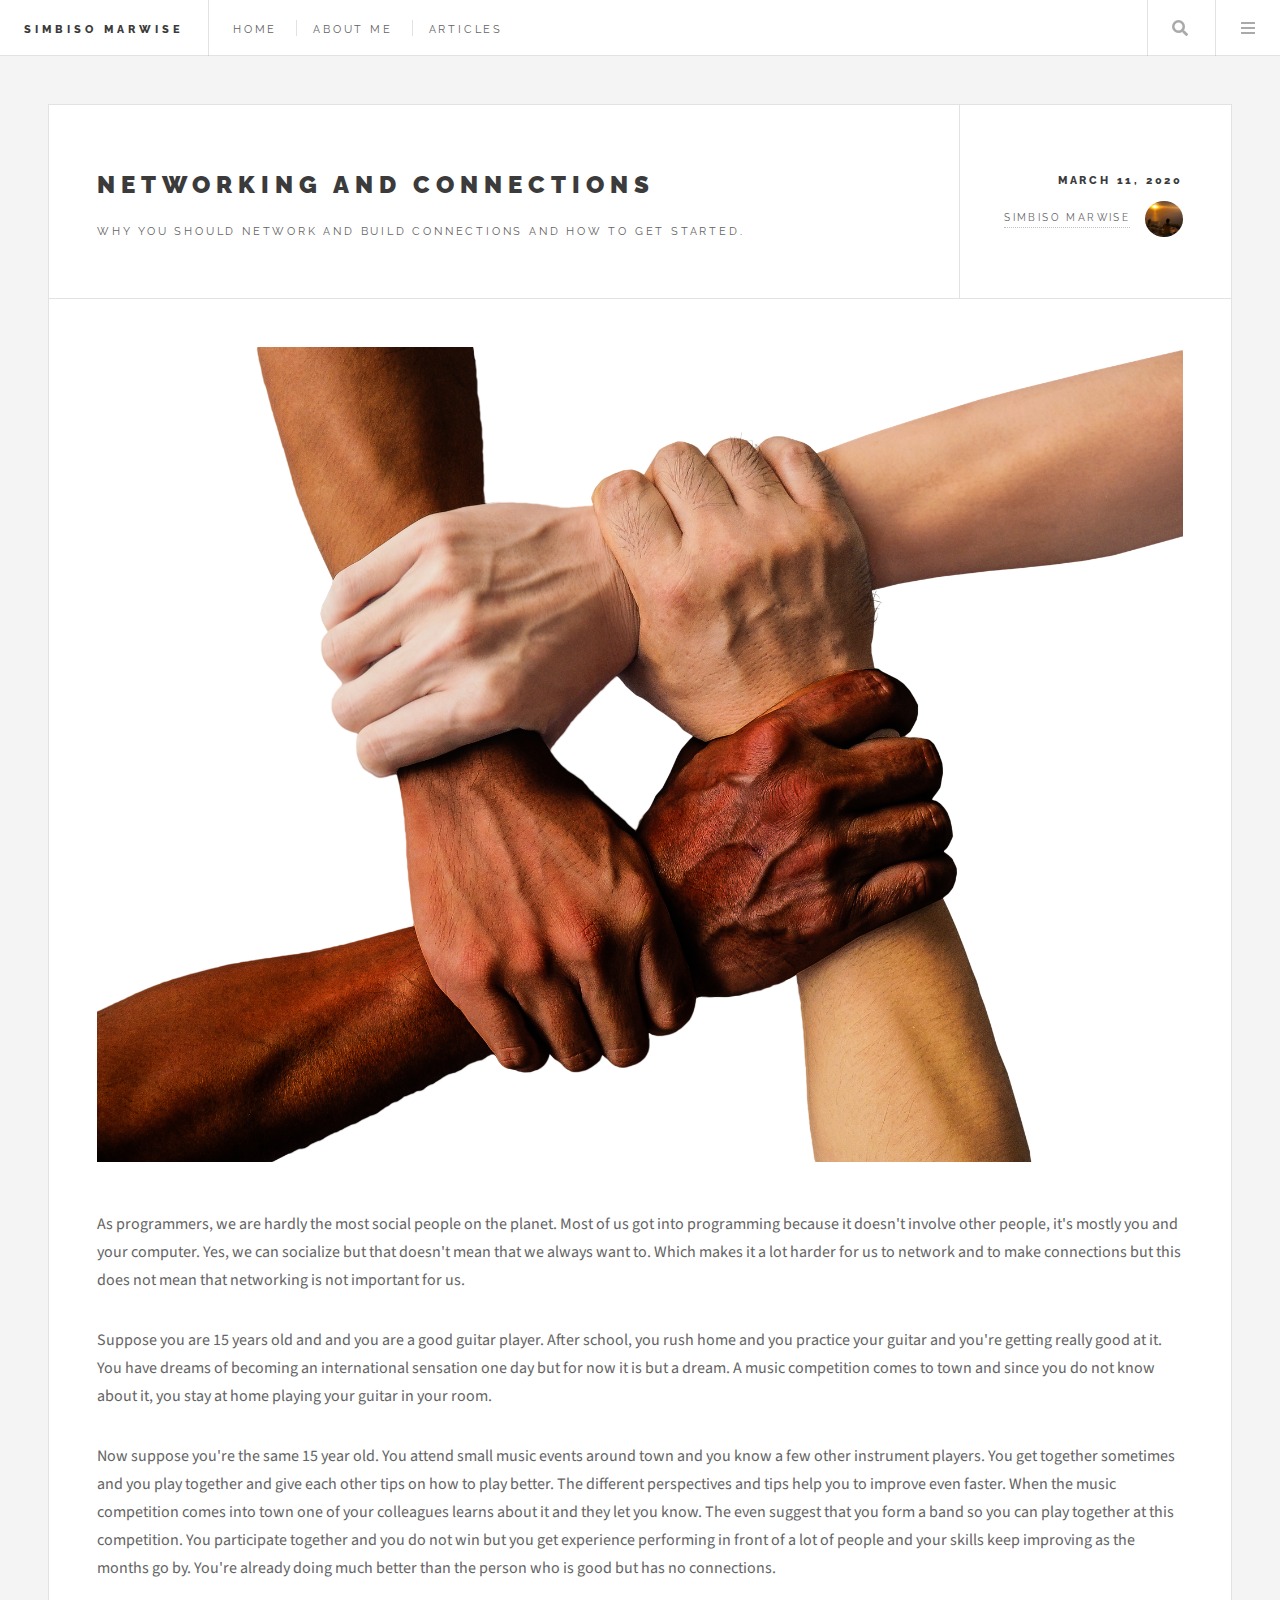
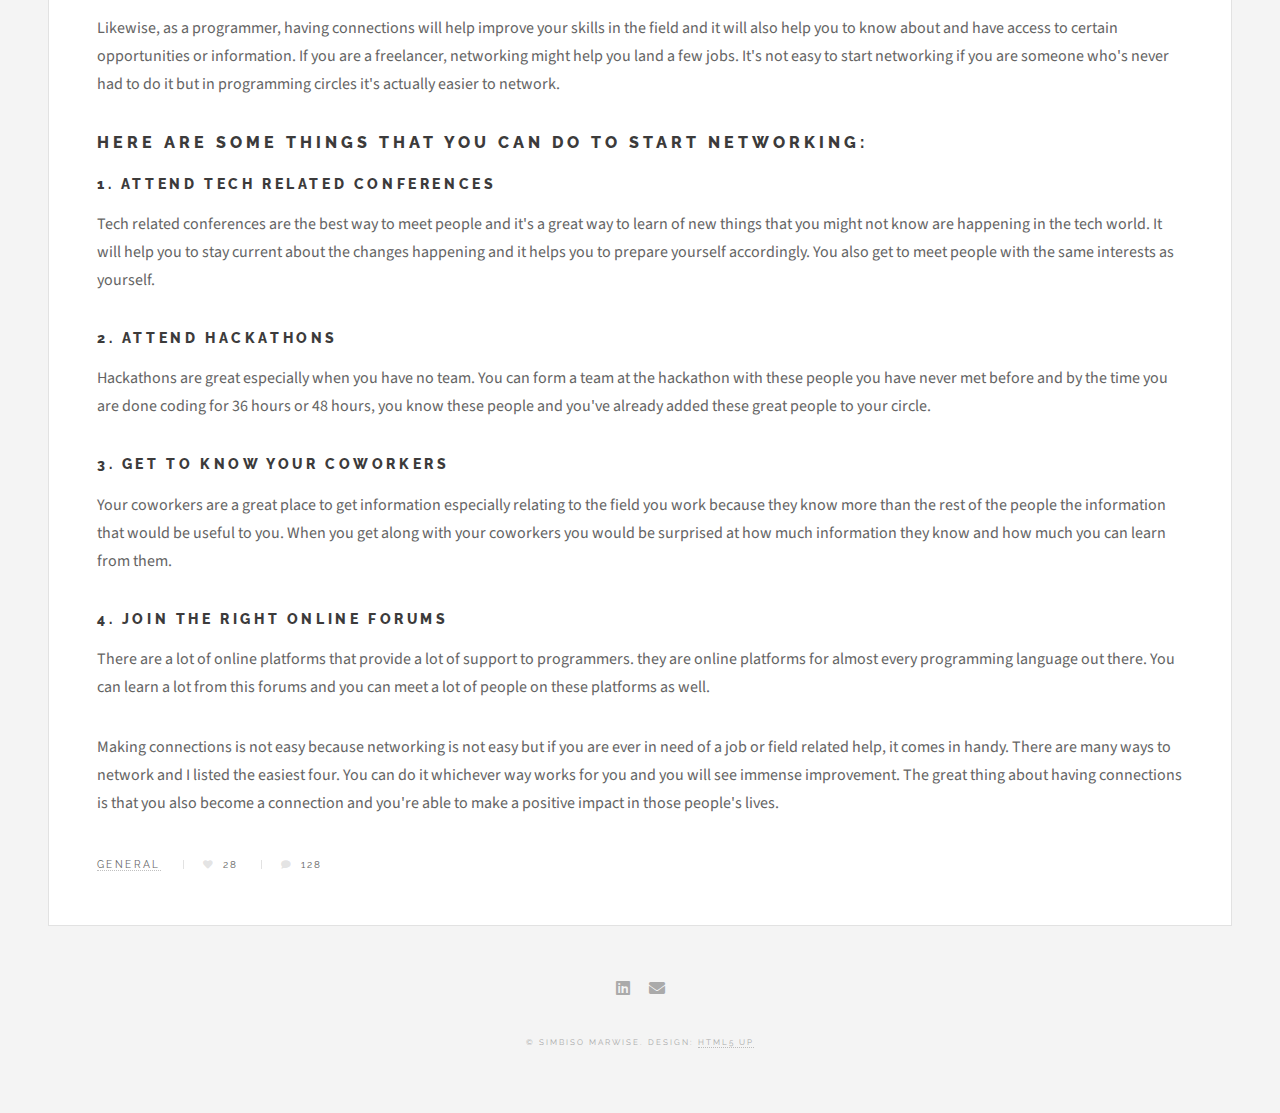
==== 20200311.html @ b6a6cd2d "new website + blog" ====
<!DOCTYPE HTML>
<!--
	Future Imperfect by HTML5 UP
	html5up.net | @ajlkn
	Free for personal and commercial use under the CCA 3.0 license (html5up.net/license)
-->
<html>
	<head>
		<title>Mentoring and getting mentored</title>
		<meta charset="utf-8" />
		<meta name="viewport" content="width=device-width, initial-scale=1, user-scalable=no" />
		<link rel="stylesheet" href="assets/css/main.css" />
	</head>
	<body class="single is-preload">

		<!-- Wrapper -->
			<div id="wrapper">

				<!-- Header -->
					<header id="header">
						<h1><a href="index.html">Simbiso Marwise</a></h1>
						<nav class="links">
							<ul>
								<li><a href="index.html">Home</a></li>
								<li><a href="about.html">About Me</a></li>
								<li><a href="#">Articles</a></li>
								<!-- <li><a href="#">Tempus</a></li>
								<li><a href="#">Adipiscing</a></li> -->
							</ul>
						</nav>
						<nav class="main">
							<ul>
								<li class="search">
									<a class="fa-search" href="#search">Search</a>
									<form id="search" method="get" action="#">
										<input type="text" name="query" placeholder="Search" />
									</form>
								</li>
								<li class="menu">
									<a class="fa-bars" href="#menu">Menu</a>
								</li>
							</ul>
						</nav>
					</header>

				<!-- Menu -->
					<section id="menu">

						<!-- Search -->
							<section>
								<form class="search" method="get" action="#">
									<input type="text" name="query" placeholder="Search" />
								</form>
							</section>

						<!-- Links -->
							<section>
								<ul class="links">
									<li>
										<a href="#">
											<h3>Lorem ipsum</h3>
											<p>Feugiat tempus veroeros dolor</p>
										</a>
									</li>
									<li>
										<a href="#">
											<h3>Dolor sit amet</h3>
											<p>Sed vitae justo condimentum</p>
										</a>
									</li>
									<li>
										<a href="#">
											<h3>Feugiat veroeros</h3>
											<p>Phasellus sed ultricies mi congue</p>
										</a>
									</li>
									<li>
										<a href="#">
											<h3>Etiam sed consequat</h3>
											<p>Porta lectus amet ultricies</p>
										</a>
									</li>
								</ul>
							</section>

						<!-- Actions -->
							<section>
								<ul class="actions stacked">
									<li><a href="#" class="button large fit">Log In</a></li>
								</ul>
							</section>

					</section>

				<!-- Main -->
					<div id="main">

						<!-- Post -->
							<article class="post">
								<header>
									<div class="title">
										<h2><a href="20200311.html">Networking and connections</a></h2>
										<p>Why you should network and build connections and how to get started.</p>
									</div>
									<div class="meta">
										<time class="published" datetime="2020-03-11">March 11, 2020</time>
										<a href="about.html" class="author"><span class="name">Simbiso Marwise</span><img src="images/logo.jpg" alt="" /></a>
									</div>
								</header>
								<span class="image featured" height="50"><img src="images/connect.png" alt="" /></span>
                                <p>As programmers, we are hardly the most social people on the planet. Most of us got into programming because it doesn't involve other people, it's mostly you and your computer. Yes, we can socialize but that doesn't mean that we always want to. Which makes it a lot harder for us to network and to make connections but this does not mean that networking is not important for us.</p>	
								<p>Suppose you are 15 years old and and you are a good guitar player. After school, you rush home and you practice your guitar and you're getting really good at it. You have dreams of becoming an international sensation one day but for now it is but a dream. A music competition comes to town and since you do not know about it, you stay at home playing your guitar in your room.</p>
								<p>Now suppose you're the same 15 year old. You attend small music events around town and you know a few other instrument players. You get together sometimes and you play together and give each other tips on how to play better. The different perspectives and tips help you to improve even faster. When the music competition comes into town one of your colleagues learns about it and they let you know. The even suggest that you form a band so you can play together at this competition. You participate together and you do not win but you get experience performing in front of a lot of people and your skills keep improving as the months go by. You're already doing much better than the person who is good but has no connections.</p>
								<p>Likewise, as a programmer, having connections will help improve your skills in the field and it will also help you to know about and have access to certain opportunities or information. If you are a freelancer, networking might help you land a few jobs.  It's not easy to start networking if you are someone who's never had to do it but in programming circles it's actually easier to network. </p>
								<h1>Here are some things that you can do to start networking:</h1>
								<h3>1. Attend tech related conferences</h3>
								<p>Tech related conferences are the best way to meet people and it's a great way to learn of new things that you might not know are happening in the tech world. It will help you to stay current about the changes happening and it helps you to prepare yourself accordingly. You also get to meet people with the same interests as yourself.</p>
								<h3>2. Attend hackathons</h3>
								<p>Hackathons are great especially when you have no team. You can form a team at the hackathon with these people you have never met before and by the time you are done coding for 36 hours or 48 hours, you know these people and you've already added these great people to your circle.</p>
								<h3>3. Get to know your coworkers</h3>
								<p>Your coworkers are a great place to get information especially relating to the field you work because they know more than the rest of the people the information that would be useful to you. When you get along with your coworkers you would be surprised at how much information they know and how much you can learn from them.</p>
								<h3>4. Join the right online forums</h3>
								<p>There are a lot of online platforms that provide a lot of support to programmers. they are online platforms for almost every programming language out there. You can learn a lot from this forums and you can meet a lot of people on these platforms as well.</p>	
								<p>Making connections is not easy because networking is not easy but if you are ever in need of a job or field related help, it comes in handy. There are many ways to network and I listed the easiest four. You can do it whichever way works for you and you will see immense improvement. The great thing about having connections is that you also become a connection and you're able to make a positive impact in those people's lives.</p>
                                <footer>
									<ul class="stats">
										<li><a href="#">General</a></li>
										<li><a href="#" class="icon solid fa-heart">28</a></li>
										<li><a href="#" class="icon solid fa-comment">128</a></li>
									</ul>
								</footer>
							</article>

					</div>

				<!-- Footer -->
                <section id="footer">
                    <ul class="icons">
                        <li><a href="https://www.linkedin.com/in/simbiso-marwise/" class="icon brands fa-linkedin"><span class="label">Linked in</span></a></li>
                        <!-- <li><a href="#" class="icon brands fa-facebook-f"><span class="label">Facebook</span></a></li> -->
                        <!-- <li><a href="#" class="icon brands fa-instagram"><span class="label">Instagram</span></a></li> -->
                        <!-- <li><a href="#" class="icon solid fa-rss"><span class="label">RSS</span></a></li> -->
                        <li><a href="mailto:simbisomarwise@gmail.com" class="icon solid fa-envelope"><span class="label">Email</span></a></li>
                    </ul>
                    <p class="copyright">&copy; Simbiso Marwise. Design: <a href="http://html5up.net">HTML5 UP</a></p>
                </section>

			</div>

		<!-- Scripts -->
			<script src="assets/js/jquery.min.js"></script>
			<script src="assets/js/browser.min.js"></script>
			<script src="assets/js/breakpoints.min.js"></script>
			<script src="assets/js/util.js"></script>
			<script src="assets/js/main.js"></script>

	</body>
</html>
---- assets/css/main.css ----
@import url(fontawesome-all.min.css);
@import url("https://fonts.googleapis.com/css?family=Source+Sans+Pro:400,700|Raleway:400,800,900");

/*
	Future Imperfect by HTML5 UP
	html5up.net | @ajlkn
	Free for personal and commercial use under the CCA 3.0 license (html5up.net/license)
*/

html, body, div, span, applet, object,
iframe, h1, h2, h3, h4, h5, h6, p, blockquote,
pre, a, abbr, acronym, address, big, cite,
code, del, dfn, em, img, ins, kbd, q, s, samp,
small, strike, strong, sub, sup, tt, var, b,
u, i, center, dl, dt, dd, ol, ul, li, fieldset,
form, label, legend, table, caption, tbody,
tfoot, thead, tr, th, td, article, aside,
canvas, details, embed, figure, figcaption,
footer, header, hgroup, menu, nav, output, ruby,
section, summary, time, mark, audio, video {
	margin: 0;
	padding: 0;
	border: 0;
	font-size: 100%;
	font: inherit;
	vertical-align: baseline;}

article, aside, details, figcaption, figure,
footer, header, hgroup, menu, nav, section {
	display: block;}


body {
	line-height: 1;
}

ol, ul {
	list-style: none;
}

blockquote, q {
	quotes: none;
}

	blockquote:before, blockquote:after, q:before, q:after {
		content: '';
		content: none;
	}

table {
	border-collapse: collapse;
	border-spacing: 0;
}

body {
	-webkit-text-size-adjust: none;
}

mark {
	background-color: transparent;
	color: inherit;
}

input::-moz-focus-inner {
	border: 0;
	padding: 0;
}

input, select, textarea {
	-moz-appearance: none;
	-webkit-appearance: none;
	-ms-appearance: none;
	appearance: none;
}

/* Basic */

	@-ms-viewport {
		width: device-width;
	}

	body {
		-ms-overflow-style: scrollbar;
	}

	@media screen and (max-width: 480px) {

		html, body {
			min-width: 320px;
		}

	}

	html {
		box-sizing: border-box;
	}

	*, *:before, *:after {
		box-sizing: inherit;
	}

	body {
		background: #f4f4f4;
	}

		body.is-preload *, body.is-preload *:before, body.is-preload *:after {
			-moz-animation: none !important;
			-webkit-animation: none !important;
			-ms-animation: none !important;
			animation: none !important;
			-moz-transition: none !important;
			-webkit-transition: none !important;
			-ms-transition: none !important;
			transition: none !important;
		}

/* Type */

	body, input, select, textarea {
		color: #646464;
		font-family: "Source Sans Pro", Helvetica, sans-serif;
		font-size: 14pt;
		font-weight: 400;
		line-height: 1.75;
	}

		@media screen and (max-width: 1680px) {

			body, input, select, textarea {
				font-size: 12pt;
			}

		}

		@media screen and (max-width: 1280px) {

			body, input, select, textarea {
				font-size: 12pt;
			}

		}

		@media screen and (max-width: 980px) {

			body, input, select, textarea {
				font-size: 12pt;
			}

		}

		@media screen and (max-width: 736px) {

			body, input, select, textarea {
				font-size: 12pt;
			}

		}

		@media screen and (max-width: 480px) {

			body, input, select, textarea {
				font-size: 12pt;
			}

		}

	a {
		-moz-transition: color 0.2s ease, border-bottom-color 0.2s ease;
		-webkit-transition: color 0.2s ease, border-bottom-color 0.2s ease;
		-ms-transition: color 0.2s ease, border-bottom-color 0.2s ease;
		transition: color 0.2s ease, border-bottom-color 0.2s ease;
		border-bottom: dotted 1px rgba(160, 160, 160, 0.65);
		color: inherit;
		text-decoration: none;
	}

		a:before {
			-moz-transition: color 0.2s ease;
			-webkit-transition: color 0.2s ease;
			-ms-transition: color 0.2s ease;
			transition: color 0.2s ease;
		}

		a:hover {
			border-bottom-color: transparent;
			color: #2ebaae !important;
		}

			a:hover:before {
				color: #2ebaae !important;
			}

	strong, b {
		color: #3c3b3b;
		font-weight: 700;
	}

	em, i {
		font-style: italic;
	}

	p {
		margin: 0 0 2em 0;
	}

	h1, h2, h3, h4, h5, h6 {
		color: #3c3b3b;
		font-family: "Raleway", Helvetica, sans-serif;
		font-weight: 800;
		letter-spacing: 0.25em;
		line-height: 1.65;
		margin: 0 0 1em 0;
		text-transform: uppercase;
	}

		h1 a, h2 a, h3 a, h4 a, h5 a, h6 a {
			color: inherit;
			border-bottom: 0;
		}

	h2 {
		font-size: 1.1em;
	}

	h3 {
		font-size: 0.9em;
	}

	h4 {
		font-size: 0.7em;
	}

	h5 {
		font-size: 0.7em;
	}

	h6 {
		font-size: 0.7em;
	}

	sub {
		font-size: 0.8em;
		position: relative;
		top: 0.5em;
	}

	sup {
		font-size: 0.8em;
		position: relative;
		top: -0.5em;
	}

	blockquote {
		border-left: solid 4px rgba(160, 160, 160, 0.3);
		font-style: italic;
		margin: 0 0 2em 0;
		padding: 0.5em 0 0.5em 2em;
	}

	code {
		background: rgba(160, 160, 160, 0.075);
		border: solid 1px rgba(160, 160, 160, 0.3);
		font-family: "Courier New", monospace;
		font-size: 0.9em;
		margin: 0 0.25em;
		padding: 0.25em 0.65em;
	}

	pre {
		-webkit-overflow-scrolling: touch;
		font-family: "Courier New", monospace;
		font-size: 0.9em;
		margin: 0 0 2em 0;
	}

		pre code {
			display: block;
			line-height: 1.75em;
			padding: 1em 1.5em;
			overflow-x: auto;
		}

	hr {
		border: 0;
		border-bottom: solid 1px rgba(160, 160, 160, 0.3);
		margin: 2em 0;
	}

		hr.major {
			margin: 3em 0;
		}

	.align-left {
		text-align: left;
	}

	.align-center {
		text-align: center;
	}

	.align-right {
		text-align: right;
	}

/* Row */

	.row {
		display: flex;
		flex-wrap: wrap;
		box-sizing: border-box;
		align-items: stretch;
	}

		.row > * {
			box-sizing: border-box;
		}

		.row.gtr-uniform > * > :last-child {
			margin-bottom: 0;
		}

		.row.aln-left {
			justify-content: flex-start;
		}

		.row.aln-center {
			justify-content: center;
		}

		.row.aln-right {
			justify-content: flex-end;
		}

		.row.aln-top {
			align-items: flex-start;
		}

		.row.aln-middle {
			align-items: center;
		}

		.row.aln-bottom {
			align-items: flex-end;
		}

		.row > .imp {
			order: -1;
		}

		.row > .col-1 {
			width: 8.33333%;
		}

		.row > .off-1 {
			margin-left: 8.33333%;
		}

		.row > .col-2 {
			width: 16.66667%;
		}

		.row > .off-2 {
			margin-left: 16.66667%;
		}

		.row > .col-3 {
			width: 25%;
		}

		.row > .off-3 {
			margin-left: 25%;
		}

		.row > .col-4 {
			width: 33.33333%;
		}

		.row > .off-4 {
			margin-left: 33.33333%;
		}

		.row > .col-5 {
			width: 41.66667%;
		}

		.row > .off-5 {
			margin-left: 41.66667%;
		}

		.row > .col-6 {
			width: 50%;
		}

		.row > .off-6 {
			margin-left: 50%;
		}

		.row > .col-7 {
			width: 58.33333%;
		}

		.row > .off-7 {
			margin-left: 58.33333%;
		}

		.row > .col-8 {
			width: 66.66667%;
		}

		.row > .off-8 {
			margin-left: 66.66667%;
		}

		.row > .col-9 {
			width: 75%;
		}

		.row > .off-9 {
			margin-left: 75%;
		}

		.row > .col-10 {
			width: 83.33333%;
		}

		.row > .off-10 {
			margin-left: 83.33333%;
		}

		.row > .col-11 {
			width: 91.66667%;
		}

		.row > .off-11 {
			margin-left: 91.66667%;
		}

		.row > .col-12 {
			width: 100%;
		}

		.row > .off-12 {
			margin-left: 100%;
		}

		.row.gtr-0 {
			margin-top: 0;
			margin-left: 0em;
		}

			.row.gtr-0 > * {
				padding: 0 0 0 0em;
			}

			.row.gtr-0.gtr-uniform {
				margin-top: 0em;
			}

				.row.gtr-0.gtr-uniform > * {
					padding-top: 0em;
				}

		.row.gtr-25 {
			margin-top: 0;
			margin-left: -0.25em;
		}

			.row.gtr-25 > * {
				padding: 0 0 0 0.25em;
			}

			.row.gtr-25.gtr-uniform {
				margin-top: -0.25em;
			}

				.row.gtr-25.gtr-uniform > * {
					padding-top: 0.25em;
				}

		.row.gtr-50 {
			margin-top: 0;
			margin-left: -0.5em;
		}

			.row.gtr-50 > * {
				padding: 0 0 0 0.5em;
			}

			.row.gtr-50.gtr-uniform {
				margin-top: -0.5em;
			}

				.row.gtr-50.gtr-uniform > * {
					padding-top: 0.5em;
				}

		.row {
			margin-top: 0;
			margin-left: -1em;
		}

			.row > * {
				padding: 0 0 0 1em;
			}

			.row.gtr-uniform {
				margin-top: -1em;
			}

				.row.gtr-uniform > * {
					padding-top: 1em;
				}

		.row.gtr-150 {
			margin-top: 0;
			margin-left: -1.5em;
		}

			.row.gtr-150 > * {
				padding: 0 0 0 1.5em;
			}

			.row.gtr-150.gtr-uniform {
				margin-top: -1.5em;
			}

				.row.gtr-150.gtr-uniform > * {
					padding-top: 1.5em;
				}

		.row.gtr-200 {
			margin-top: 0;
			margin-left: -2em;
		}

			.row.gtr-200 > * {
				padding: 0 0 0 2em;
			}

			.row.gtr-200.gtr-uniform {
				margin-top: -2em;
			}

				.row.gtr-200.gtr-uniform > * {
					padding-top: 2em;
				}

		@media screen and (max-width: 1680px) {

			.row {
				display: flex;
				flex-wrap: wrap;
				box-sizing: border-box;
				align-items: stretch;
			}

				.row > * {
					box-sizing: border-box;
				}

				.row.gtr-uniform > * > :last-child {
					margin-bottom: 0;
				}

				.row.aln-left {
					justify-content: flex-start;
				}

				.row.aln-center {
					justify-content: center;
				}

				.row.aln-right {
					justify-content: flex-end;
				}

				.row.aln-top {
					align-items: flex-start;
				}

				.row.aln-middle {
					align-items: center;
				}

				.row.aln-bottom {
					align-items: flex-end;
				}

				.row > .imp-xlarge {
					order: -1;
				}

				.row > .col-1-xlarge {
					width: 8.33333%;
				}

				.row > .off-1-xlarge {
					margin-left: 8.33333%;
				}

				.row > .col-2-xlarge {
					width: 16.66667%;
				}

				.row > .off-2-xlarge {
					margin-left: 16.66667%;
				}

				.row > .col-3-xlarge {
					width: 25%;
				}

				.row > .off-3-xlarge {
					margin-left: 25%;
				}

				.row > .col-4-xlarge {
					width: 33.33333%;
				}

				.row > .off-4-xlarge {
					margin-left: 33.33333%;
				}

				.row > .col-5-xlarge {
					width: 41.66667%;
				}

				.row > .off-5-xlarge {
					margin-left: 41.66667%;
				}

				.row > .col-6-xlarge {
					width: 50%;
				}

				.row > .off-6-xlarge {
					margin-left: 50%;
				}

				.row > .col-7-xlarge {
					width: 58.33333%;
				}

				.row > .off-7-xlarge {
					margin-left: 58.33333%;
				}

				.row > .col-8-xlarge {
					width: 66.66667%;
				}

				.row > .off-8-xlarge {
					margin-left: 66.66667%;
				}

				.row > .col-9-xlarge {
					width: 75%;
				}

				.row > .off-9-xlarge {
					margin-left: 75%;
				}

				.row > .col-10-xlarge {
					width: 83.33333%;
				}

				.row > .off-10-xlarge {
					margin-left: 83.33333%;
				}

				.row > .col-11-xlarge {
					width: 91.66667%;
				}

				.row > .off-11-xlarge {
					margin-left: 91.66667%;
				}

				.row > .col-12-xlarge {
					width: 100%;
				}

				.row > .off-12-xlarge {
					margin-left: 100%;
				}

				.row.gtr-0 {
					margin-top: 0;
					margin-left: 0em;
				}

					.row.gtr-0 > * {
						padding: 0 0 0 0em;
					}

					.row.gtr-0.gtr-uniform {
						margin-top: 0em;
					}

						.row.gtr-0.gtr-uniform > * {
							padding-top: 0em;
						}

				.row.gtr-25 {
					margin-top: 0;
					margin-left: -0.25em;
				}

					.row.gtr-25 > * {
						padding: 0 0 0 0.25em;
					}

					.row.gtr-25.gtr-uniform {
						margin-top: -0.25em;
					}

						.row.gtr-25.gtr-uniform > * {
							padding-top: 0.25em;
						}

				.row.gtr-50 {
					margin-top: 0;
					margin-left: -0.5em;
				}

					.row.gtr-50 > * {
						padding: 0 0 0 0.5em;
					}

					.row.gtr-50.gtr-uniform {
						margin-top: -0.5em;
					}

						.row.gtr-50.gtr-uniform > * {
							padding-top: 0.5em;
						}

				.row {
					margin-top: 0;
					margin-left: -1em;
				}

					.row > * {
						padding: 0 0 0 1em;
					}

					.row.gtr-uniform {
						margin-top: -1em;
					}

						.row.gtr-uniform > * {
							padding-top: 1em;
						}

				.row.gtr-150 {
					margin-top: 0;
					margin-left: -1.5em;
				}

					.row.gtr-150 > * {
						padding: 0 0 0 1.5em;
					}

					.row.gtr-150.gtr-uniform {
						margin-top: -1.5em;
					}

						.row.gtr-150.gtr-uniform > * {
							padding-top: 1.5em;
						}

				.row.gtr-200 {
					margin-top: 0;
					margin-left: -2em;
				}

					.row.gtr-200 > * {
						padding: 0 0 0 2em;
					}

					.row.gtr-200.gtr-uniform {
						margin-top: -2em;
					}

						.row.gtr-200.gtr-uniform > * {
							padding-top: 2em;
						}

		}

		@media screen and (max-width: 1280px) {

			.row {
				display: flex;
				flex-wrap: wrap;
				box-sizing: border-box;
				align-items: stretch;
			}

				.row > * {
					box-sizing: border-box;
				}

				.row.gtr-uniform > * > :last-child {
					margin-bottom: 0;
				}

				.row.aln-left {
					justify-content: flex-start;
				}

				.row.aln-center {
					justify-content: center;
				}

				.row.aln-right {
					justify-content: flex-end;
				}

				.row.aln-top {
					align-items: flex-start;
				}

				.row.aln-middle {
					align-items: center;
				}

				.row.aln-bottom {
					align-items: flex-end;
				}

				.row > .imp-large {
					order: -1;
				}

				.row > .col-1-large {
					width: 8.33333%;
				}

				.row > .off-1-large {
					margin-left: 8.33333%;
				}

				.row > .col-2-large {
					width: 16.66667%;
				}

				.row > .off-2-large {
					margin-left: 16.66667%;
				}

				.row > .col-3-large {
					width: 25%;
				}

				.row > .off-3-large {
					margin-left: 25%;
				}

				.row > .col-4-large {
					width: 33.33333%;
				}

				.row > .off-4-large {
					margin-left: 33.33333%;
				}

				.row > .col-5-large {
					width: 41.66667%;
				}

				.row > .off-5-large {
					margin-left: 41.66667%;
				}

				.row > .col-6-large {
					width: 50%;
				}

				.row > .off-6-large {
					margin-left: 50%;
				}

				.row > .col-7-large {
					width: 58.33333%;
				}

				.row > .off-7-large {
					margin-left: 58.33333%;
				}

				.row > .col-8-large {
					width: 66.66667%;
				}

				.row > .off-8-large {
					margin-left: 66.66667%;
				}

				.row > .col-9-large {
					width: 75%;
				}

				.row > .off-9-large {
					margin-left: 75%;
				}

				.row > .col-10-large {
					width: 83.33333%;
				}

				.row > .off-10-large {
					margin-left: 83.33333%;
				}

				.row > .col-11-large {
					width: 91.66667%;
				}

				.row > .off-11-large {
					margin-left: 91.66667%;
				}

				.row > .col-12-large {
					width: 100%;
				}

				.row > .off-12-large {
					margin-left: 100%;
				}

				.row.gtr-0 {
					margin-top: 0;
					margin-left: 0em;
				}

					.row.gtr-0 > * {
						padding: 0 0 0 0em;
					}

					.row.gtr-0.gtr-uniform {
						margin-top: 0em;
					}

						.row.gtr-0.gtr-uniform > * {
							padding-top: 0em;
						}

				.row.gtr-25 {
					margin-top: 0;
					margin-left: -0.25em;
				}

					.row.gtr-25 > * {
						padding: 0 0 0 0.25em;
					}

					.row.gtr-25.gtr-uniform {
						margin-top: -0.25em;
					}

						.row.gtr-25.gtr-uniform > * {
							padding-top: 0.25em;
						}

				.row.gtr-50 {
					margin-top: 0;
					margin-left: -0.5em;
				}

					.row.gtr-50 > * {
						padding: 0 0 0 0.5em;
					}

					.row.gtr-50.gtr-uniform {
						margin-top: -0.5em;
					}

						.row.gtr-50.gtr-uniform > * {
							padding-top: 0.5em;
						}

				.row {
					margin-top: 0;
					margin-left: -1em;
				}

					.row > * {
						padding: 0 0 0 1em;
					}

					.row.gtr-uniform {
						margin-top: -1em;
					}

						.row.gtr-uniform > * {
							padding-top: 1em;
						}

				.row.gtr-150 {
					margin-top: 0;
					margin-left: -1.5em;
				}

					.row.gtr-150 > * {
						padding: 0 0 0 1.5em;
					}

					.row.gtr-150.gtr-uniform {
						margin-top: -1.5em;
					}

						.row.gtr-150.gtr-uniform > * {
							padding-top: 1.5em;
						}

				.row.gtr-200 {
					margin-top: 0;
					margin-left: -2em;
				}

					.row.gtr-200 > * {
						padding: 0 0 0 2em;
					}

					.row.gtr-200.gtr-uniform {
						margin-top: -2em;
					}

						.row.gtr-200.gtr-uniform > * {
							padding-top: 2em;
						}

		}

		@media screen and (max-width: 980px) {

			.row {
				display: flex;
				flex-wrap: wrap;
				box-sizing: border-box;
				align-items: stretch;
			}

				.row > * {
					box-sizing: border-box;
				}

				.row.gtr-uniform > * > :last-child {
					margin-bottom: 0;
				}

				.row.aln-left {
					justify-content: flex-start;
				}

				.row.aln-center {
					justify-content: center;
				}

				.row.aln-right {
					justify-content: flex-end;
				}

				.row.aln-top {
					align-items: flex-start;
				}

				.row.aln-middle {
					align-items: center;
				}

				.row.aln-bottom {
					align-items: flex-end;
				}

				.row > .imp-medium {
					order: -1;
				}

				.row > .col-1-medium {
					width: 8.33333%;
				}

				.row > .off-1-medium {
					margin-left: 8.33333%;
				}

				.row > .col-2-medium {
					width: 16.66667%;
				}

				.row > .off-2-medium {
					margin-left: 16.66667%;
				}

				.row > .col-3-medium {
					width: 25%;
				}

				.row > .off-3-medium {
					margin-left: 25%;
				}

				.row > .col-4-medium {
					width: 33.33333%;
				}

				.row > .off-4-medium {
					margin-left: 33.33333%;
				}

				.row > .col-5-medium {
					width: 41.66667%;
				}

				.row > .off-5-medium {
					margin-left: 41.66667%;
				}

				.row > .col-6-medium {
					width: 50%;
				}

				.row > .off-6-medium {
					margin-left: 50%;
				}

				.row > .col-7-medium {
					width: 58.33333%;
				}

				.row > .off-7-medium {
					margin-left: 58.33333%;
				}

				.row > .col-8-medium {
					width: 66.66667%;
				}

				.row > .off-8-medium {
					margin-left: 66.66667%;
				}

				.row > .col-9-medium {
					width: 75%;
				}

				.row > .off-9-medium {
					margin-left: 75%;
				}

				.row > .col-10-medium {
					width: 83.33333%;
				}

				.row > .off-10-medium {
					margin-left: 83.33333%;
				}

				.row > .col-11-medium {
					width: 91.66667%;
				}

				.row > .off-11-medium {
					margin-left: 91.66667%;
				}

				.row > .col-12-medium {
					width: 100%;
				}

				.row > .off-12-medium {
					margin-left: 100%;
				}

				.row.gtr-0 {
					margin-top: 0;
					margin-left: 0em;
				}

					.row.gtr-0 > * {
						padding: 0 0 0 0em;
					}

					.row.gtr-0.gtr-uniform {
						margin-top: 0em;
					}

						.row.gtr-0.gtr-uniform > * {
							padding-top: 0em;
						}

				.row.gtr-25 {
					margin-top: 0;
					margin-left: -0.25em;
				}

					.row.gtr-25 > * {
						padding: 0 0 0 0.25em;
					}

					.row.gtr-25.gtr-uniform {
						margin-top: -0.25em;
					}

						.row.gtr-25.gtr-uniform > * {
							padding-top: 0.25em;
						}

				.row.gtr-50 {
					margin-top: 0;
					margin-left: -0.5em;
				}

					.row.gtr-50 > * {
						padding: 0 0 0 0.5em;
					}

					.row.gtr-50.gtr-uniform {
						margin-top: -0.5em;
					}

						.row.gtr-50.gtr-uniform > * {
							padding-top: 0.5em;
						}

				.row {
					margin-top: 0;
					margin-left: -1em;
				}

					.row > * {
						padding: 0 0 0 1em;
					}

					.row.gtr-uniform {
						margin-top: -1em;
					}

						.row.gtr-uniform > * {
							padding-top: 1em;
						}

				.row.gtr-150 {
					margin-top: 0;
					margin-left: -1.5em;
				}

					.row.gtr-150 > * {
						padding: 0 0 0 1.5em;
					}

					.row.gtr-150.gtr-uniform {
						margin-top: -1.5em;
					}

						.row.gtr-150.gtr-uniform > * {
							padding-top: 1.5em;
						}

				.row.gtr-200 {
					margin-top: 0;
					margin-left: -2em;
				}

					.row.gtr-200 > * {
						padding: 0 0 0 2em;
					}

					.row.gtr-200.gtr-uniform {
						margin-top: -2em;
					}

						.row.gtr-200.gtr-uniform > * {
							padding-top: 2em;
						}

		}

		@media screen and (max-width: 736px) {

			.row {
				display: flex;
				flex-wrap: wrap;
				box-sizing: border-box;
				align-items: stretch;
			}

				.row > * {
					box-sizing: border-box;
				}

				.row.gtr-uniform > * > :last-child {
					margin-bottom: 0;
				}

				.row.aln-left {
					justify-content: flex-start;
				}

				.row.aln-center {
					justify-content: center;
				}

				.row.aln-right {
					justify-content: flex-end;
				}

				.row.aln-top {
					align-items: flex-start;
				}

				.row.aln-middle {
					align-items: center;
				}

				.row.aln-bottom {
					align-items: flex-end;
				}

				.row > .imp-small {
					order: -1;
				}

				.row > .col-1-small {
					width: 8.33333%;
				}

				.row > .off-1-small {
					margin-left: 8.33333%;
				}

				.row > .col-2-small {
					width: 16.66667%;
				}

				.row > .off-2-small {
					margin-left: 16.66667%;
				}

				.row > .col-3-small {
					width: 25%;
				}

				.row > .off-3-small {
					margin-left: 25%;
				}

				.row > .col-4-small {
					width: 33.33333%;
				}

				.row > .off-4-small {
					margin-left: 33.33333%;
				}

				.row > .col-5-small {
					width: 41.66667%;
				}

				.row > .off-5-small {
					margin-left: 41.66667%;
				}

				.row > .col-6-small {
					width: 50%;
				}

				.row > .off-6-small {
					margin-left: 50%;
				}

				.row > .col-7-small {
					width: 58.33333%;
				}

				.row > .off-7-small {
					margin-left: 58.33333%;
				}

				.row > .col-8-small {
					width: 66.66667%;
				}

				.row > .off-8-small {
					margin-left: 66.66667%;
				}

				.row > .col-9-small {
					width: 75%;
				}

				.row > .off-9-small {
					margin-left: 75%;
				}

				.row > .col-10-small {
					width: 83.33333%;
				}

				.row > .off-10-small {
					margin-left: 83.33333%;
				}

				.row > .col-11-small {
					width: 91.66667%;
				}

				.row > .off-11-small {
					margin-left: 91.66667%;
				}

				.row > .col-12-small {
					width: 100%;
				}

				.row > .off-12-small {
					margin-left: 100%;
				}

				.row.gtr-0 {
					margin-top: 0;
					margin-left: 0em;
				}

					.row.gtr-0 > * {
						padding: 0 0 0 0em;
					}

					.row.gtr-0.gtr-uniform {
						margin-top: 0em;
					}

						.row.gtr-0.gtr-uniform > * {
							padding-top: 0em;
						}

				.row.gtr-25 {
					margin-top: 0;
					margin-left: -0.25em;
				}

					.row.gtr-25 > * {
						padding: 0 0 0 0.25em;
					}

					.row.gtr-25.gtr-uniform {
						margin-top: -0.25em;
					}

						.row.gtr-25.gtr-uniform > * {
							padding-top: 0.25em;
						}

				.row.gtr-50 {
					margin-top: 0;
					margin-left: -0.5em;
				}

					.row.gtr-50 > * {
						padding: 0 0 0 0.5em;
					}

					.row.gtr-50.gtr-uniform {
						margin-top: -0.5em;
					}

						.row.gtr-50.gtr-uniform > * {
							padding-top: 0.5em;
						}

				.row {
					margin-top: 0;
					margin-left: -1em;
				}

					.row > * {
						padding: 0 0 0 1em;
					}

					.row.gtr-uniform {
						margin-top: -1em;
					}

						.row.gtr-uniform > * {
							padding-top: 1em;
						}

				.row.gtr-150 {
					margin-top: 0;
					margin-left: -1.5em;
				}

					.row.gtr-150 > * {
						padding: 0 0 0 1.5em;
					}

					.row.gtr-150.gtr-uniform {
						margin-top: -1.5em;
					}

						.row.gtr-150.gtr-uniform > * {
							padding-top: 1.5em;
						}

				.row.gtr-200 {
					margin-top: 0;
					margin-left: -2em;
				}

					.row.gtr-200 > * {
						padding: 0 0 0 2em;
					}

					.row.gtr-200.gtr-uniform {
						margin-top: -2em;
					}

						.row.gtr-200.gtr-uniform > * {
							padding-top: 2em;
						}

		}

		@media screen and (max-width: 480px) {

			.row {
				display: flex;
				flex-wrap: wrap;
				box-sizing: border-box;
				align-items: stretch;
			}

				.row > * {
					box-sizing: border-box;
				}

				.row.gtr-uniform > * > :last-child {
					margin-bottom: 0;
				}

				.row.aln-left {
					justify-content: flex-start;
				}

				.row.aln-center {
					justify-content: center;
				}

				.row.aln-right {
					justify-content: flex-end;
				}

				.row.aln-top {
					align-items: flex-start;
				}

				.row.aln-middle {
					align-items: center;
				}

				.row.aln-bottom {
					align-items: flex-end;
				}

				.row > .imp-xsmall {
					order: -1;
				}

				.row > .col-1-xsmall {
					width: 8.33333%;
				}

				.row > .off-1-xsmall {
					margin-left: 8.33333%;
				}

				.row > .col-2-xsmall {
					width: 16.66667%;
				}

				.row > .off-2-xsmall {
					margin-left: 16.66667%;
				}

				.row > .col-3-xsmall {
					width: 25%;
				}

				.row > .off-3-xsmall {
					margin-left: 25%;
				}

				.row > .col-4-xsmall {
					width: 33.33333%;
				}

				.row > .off-4-xsmall {
					margin-left: 33.33333%;
				}

				.row > .col-5-xsmall {
					width: 41.66667%;
				}

				.row > .off-5-xsmall {
					margin-left: 41.66667%;
				}

				.row > .col-6-xsmall {
					width: 50%;
				}

				.row > .off-6-xsmall {
					margin-left: 50%;
				}

				.row > .col-7-xsmall {
					width: 58.33333%;
				}

				.row > .off-7-xsmall {
					margin-left: 58.33333%;
				}

				.row > .col-8-xsmall {
					width: 66.66667%;
				}

				.row > .off-8-xsmall {
					margin-left: 66.66667%;
				}

				.row > .col-9-xsmall {
					width: 75%;
				}

				.row > .off-9-xsmall {
					margin-left: 75%;
				}

				.row > .col-10-xsmall {
					width: 83.33333%;
				}

				.row > .off-10-xsmall {
					margin-left: 83.33333%;
				}

				.row > .col-11-xsmall {
					width: 91.66667%;
				}

				.row > .off-11-xsmall {
					margin-left: 91.66667%;
				}

				.row > .col-12-xsmall {
					width: 100%;
				}

				.row > .off-12-xsmall {
					margin-left: 100%;
				}

				.row.gtr-0 {
					margin-top: 0;
					margin-left: 0em;
				}

					.row.gtr-0 > * {
						padding: 0 0 0 0em;
					}

					.row.gtr-0.gtr-uniform {
						margin-top: 0em;
					}

						.row.gtr-0.gtr-uniform > * {
							padding-top: 0em;
						}

				.row.gtr-25 {
					margin-top: 0;
					margin-left: -0.25em;
				}

					.row.gtr-25 > * {
						padding: 0 0 0 0.25em;
					}

					.row.gtr-25.gtr-uniform {
						margin-top: -0.25em;
					}

						.row.gtr-25.gtr-uniform > * {
							padding-top: 0.25em;
						}

				.row.gtr-50 {
					margin-top: 0;
					margin-left: -0.5em;
				}

					.row.gtr-50 > * {
						padding: 0 0 0 0.5em;
					}

					.row.gtr-50.gtr-uniform {
						margin-top: -0.5em;
					}

						.row.gtr-50.gtr-uniform > * {
							padding-top: 0.5em;
						}

				.row {
					margin-top: 0;
					margin-left: -1em;
				}

					.row > * {
						padding: 0 0 0 1em;
					}

					.row.gtr-uniform {
						margin-top: -1em;
					}

						.row.gtr-uniform > * {
							padding-top: 1em;
						}

				.row.gtr-150 {
					margin-top: 0;
					margin-left: -1.5em;
				}

					.row.gtr-150 > * {
						padding: 0 0 0 1.5em;
					}

					.row.gtr-150.gtr-uniform {
						margin-top: -1.5em;
					}

						.row.gtr-150.gtr-uniform > * {
							padding-top: 1.5em;
						}

				.row.gtr-200 {
					margin-top: 0;
					margin-left: -2em;
				}

					.row.gtr-200 > * {
						padding: 0 0 0 2em;
					}

					.row.gtr-200.gtr-uniform {
						margin-top: -2em;
					}

						.row.gtr-200.gtr-uniform > * {
							padding-top: 2em;
						}

		}

/* Author */

	.author {
		display: -moz-flex;
		display: -webkit-flex;
		display: -ms-flex;
		display: flex;
		-moz-flex-direction: row;
		-webkit-flex-direction: row;
		-ms-flex-direction: row;
		flex-direction: row;
		-moz-align-items: center;
		-webkit-align-items: center;
		-ms-align-items: center;
		align-items: center;
		-moz-justify-content: -moz-flex-end;
		-webkit-justify-content: -webkit-flex-end;
		-ms-justify-content: -ms-flex-end;
		justify-content: flex-end;
		border-bottom: 0;
		font-family: "Raleway", Helvetica, sans-serif;
		font-size: 0.6em;
		font-weight: 400;
		letter-spacing: 0.25em;
		text-transform: uppercase;
		white-space: nowrap;
	}

		.author .name {
			-moz-transition: border-bottom-color 0.2s ease;
			-webkit-transition: border-bottom-color 0.2s ease;
			-ms-transition: border-bottom-color 0.2s ease;
			transition: border-bottom-color 0.2s ease;
			border-bottom: dotted 1px rgba(160, 160, 160, 0.65);
			display: block;
			margin: 0 1.5em 0 0;
		}

		.author img {
			border-radius: 100%;
			display: block;
			width: 4em;
		}

		.author:hover .name {
			border-bottom-color: transparent;
		}

/* Blurb */

	.blurb h2 {
		font-size: 0.8em;
		margin: 0 0 1.5em 0;
	}

	.blurb h3 {
		font-size: 0.7em;
	}

	.blurb p {
		font-size: 0.9em;
	}

/* Box */

	.box {
		border: solid 1px rgba(160, 160, 160, 0.3);
		margin-bottom: 2em;
		padding: 1.5em;
	}

		.box > :last-child,
		.box > :last-child > :last-child,
		.box > :last-child > :last-child > :last-child {
			margin-bottom: 0;
		}

		.box.alt {
			border: 0;
			border-radius: 0;
			padding: 0;
		}

/* Button */

	input[type="submit"],
	input[type="reset"],
	input[type="button"],
	button,
	.button {
		-moz-appearance: none;
		-webkit-appearance: none;
		-ms-appearance: none;
		appearance: none;
		-moz-transition: background-color 0.2s ease, box-shadow 0.2s ease, color 0.2s ease;
		-webkit-transition: background-color 0.2s ease, box-shadow 0.2s ease, color 0.2s ease;
		-ms-transition: background-color 0.2s ease, box-shadow 0.2s ease, color 0.2s ease;
		transition: background-color 0.2s ease, box-shadow 0.2s ease, color 0.2s ease;
		background-color: transparent;
		border: 0;
		box-shadow: inset 0 0 0 1px rgba(160, 160, 160, 0.3);
		color: #3c3b3b !important;
		cursor: pointer;
		display: inline-block;
		font-family: "Raleway", Helvetica, sans-serif;
		font-size: 0.6em;
		font-weight: 800;
		height: 4.8125em;
		letter-spacing: 0.25em;
		line-height: 4.8125em;
		padding: 0 2.5em;
		text-align: center;
		text-decoration: none;
		text-transform: uppercase;
		white-space: nowrap;
	}

		input[type="submit"]:hover,
		input[type="reset"]:hover,
		input[type="button"]:hover,
		button:hover,
		.button:hover {
			box-shadow: inset 0 0 0 1px #2ebaae;
			color: #2ebaae !important;
		}

			input[type="submit"]:hover:active,
			input[type="reset"]:hover:active,
			input[type="button"]:hover:active,
			button:hover:active,
			.button:hover:active {
				background-color: rgba(46, 186, 174, 0.05);
			}

		input[type="submit"]:before, input[type="submit"]:after,
		input[type="reset"]:before,
		input[type="reset"]:after,
		input[type="button"]:before,
		input[type="button"]:after,
		button:before,
		button:after,
		.button:before,
		.button:after {
			color: #aaaaaa;
			position: relative;
		}

		input[type="submit"]:before,
		input[type="reset"]:before,
		input[type="button"]:before,
		button:before,
		.button:before {
			left: -1em;
			padding: 0 0 0 0.75em;
		}

		input[type="submit"]:after,
		input[type="reset"]:after,
		input[type="button"]:after,
		button:after,
		.button:after {
			left: 1em;
			padding: 0 0.75em 0 0;
		}

		input[type="submit"].fit,
		input[type="reset"].fit,
		input[type="button"].fit,
		button.fit,
		.button.fit {
			width: 100%;
		}

		input[type="submit"].large,
		input[type="reset"].large,
		input[type="button"].large,
		button.large,
		.button.large {
			font-size: 0.7em;
			padding: 0 3em;
		}

		input[type="submit"].small,
		input[type="reset"].small,
		input[type="button"].small,
		button.small,
		.button.small {
			font-size: 0.5em;
		}

		input[type="submit"].disabled, input[type="submit"]:disabled,
		input[type="reset"].disabled,
		input[type="reset"]:disabled,
		input[type="button"].disabled,
		input[type="button"]:disabled,
		button.disabled,
		button:disabled,
		.button.disabled,
		.button:disabled {
			pointer-events: none;
			color: rgba(160, 160, 160, 0.3) !important;
		}

			input[type="submit"].disabled:before, input[type="submit"]:disabled:before,
			input[type="reset"].disabled:before,
			input[type="reset"]:disabled:before,
			input[type="button"].disabled:before,
			input[type="button"]:disabled:before,
			button.disabled:before,
			button:disabled:before,
			.button.disabled:before,
			.button:disabled:before {
				color: rgba(160, 160, 160, 0.3) !important;
			}

/* Form */

	form {
		margin: 0 0 2em 0;
	}

		form.search {
			text-decoration: none;
			position: relative;
		}

			form.search:before {
				-moz-osx-font-smoothing: grayscale;
				-webkit-font-smoothing: antialiased;
				display: inline-block;
				font-style: normal;
				font-variant: normal;
				text-rendering: auto;
				line-height: 1;
				text-transform: none !important;
				font-family: 'Font Awesome 5 Free';
				font-weight: 900;
			}

			form.search:before {
				color: #aaaaaa;
				content: '\f002';
				display: block;
				height: 2.75em;
				left: 0;
				line-height: 2.75em;
				position: absolute;
				text-align: center;
				top: 0;
				width: 2.5em;
			}

			form.search > input:first-child {
				padding-left: 2.5em;
			}

	label {
		color: #3c3b3b;
		display: block;
		font-size: 0.9em;
		font-weight: 700;
		margin: 0 0 1em 0;
	}

	input[type="text"],
	input[type="password"],
	input[type="email"],
	input[type="tel"],
	select,
	textarea {
		-moz-appearance: none;
		-webkit-appearance: none;
		-ms-appearance: none;
		appearance: none;
		background: rgba(160, 160, 160, 0.075);
		border: none;
		border: solid 1px rgba(160, 160, 160, 0.3);
		border-radius: 0;
		color: inherit;
		display: block;
		outline: 0;
		padding: 0 1em;
		text-decoration: none;
		width: 100%;
	}

		input[type="text"]:invalid,
		input[type="password"]:invalid,
		input[type="email"]:invalid,
		input[type="tel"]:invalid,
		select:invalid,
		textarea:invalid {
			box-shadow: none;
		}

		input[type="text"]:focus,
		input[type="password"]:focus,
		input[type="email"]:focus,
		input[type="tel"]:focus,
		select:focus,
		textarea:focus {
			border-color: #2ebaae;
			box-shadow: inset 0 0 0 1px #2ebaae;
		}

	.select-wrapper {
		text-decoration: none;
		display: block;
		position: relative;
	}

		.select-wrapper:before {
			-moz-osx-font-smoothing: grayscale;
			-webkit-font-smoothing: antialiased;
			display: inline-block;
			font-style: normal;
			font-variant: normal;
			text-rendering: auto;
			line-height: 1;
			text-transform: none !important;
			font-family: 'Font Awesome 5 Free';
			font-weight: 900;
		}

		.select-wrapper:before {
			color: rgba(160, 160, 160, 0.3);
			content: '\f078';
			display: block;
			height: 2.75em;
			line-height: 2.75em;
			pointer-events: none;
			position: absolute;
			right: 0;
			text-align: center;
			top: 0;
			width: 2.75em;
		}

		.select-wrapper select::-ms-expand {
			display: none;
		}

	select {
		background-image: url("data:image/svg+xml;charset=utf8,%3Csvg xmlns='http://www.w3.org/2000/svg' width='40' height='40' preserveAspectRatio='none' viewBox='0 0 40 40'%3E%3Cpath d='M9.4,12.3l10.4,10.4l10.4-10.4c0.2-0.2,0.5-0.4,0.9-0.4c0.3,0,0.6,0.1,0.9,0.4l3.3,3.3c0.2,0.2,0.4,0.5,0.4,0.9 c0,0.4-0.1,0.6-0.4,0.9L20.7,31.9c-0.2,0.2-0.5,0.4-0.9,0.4c-0.3,0-0.6-0.1-0.9-0.4L4.3,17.3c-0.2-0.2-0.4-0.5-0.4-0.9 c0-0.4,0.1-0.6,0.4-0.9l3.3-3.3c0.2-0.2,0.5-0.4,0.9-0.4S9.1,12.1,9.4,12.3z' fill='rgba(160, 160, 160, 0.3)' /%3E%3C/svg%3E");
		background-size: 1.25rem;
		background-repeat: no-repeat;
		background-position: calc(100% - 1rem) center;
		height: 2.75em;
		padding-right: 2.75em;
		text-overflow: ellipsis;
	}

		select option {
			color: #3c3b3b;
			background: #ffffff;
		}

		select:focus::-ms-value {
			background-color: transparent;
		}

		select::-ms-expand {
			display: none;
		}

	input[type="text"],
	input[type="password"],
	input[type="email"],
	select {
		height: 2.75em;
	}

	textarea {
		padding: 0.75em 1em;
	}

	input[type="checkbox"],
	input[type="radio"] {
		-moz-appearance: none;
		-webkit-appearance: none;
		-ms-appearance: none;
		appearance: none;
		display: block;
		float: left;
		margin-right: -2em;
		opacity: 0;
		width: 1em;
		z-index: -1;
	}

		input[type="checkbox"] + label,
		input[type="radio"] + label {
			text-decoration: none;
			color: #646464;
			cursor: pointer;
			display: inline-block;
			font-size: 1em;
			font-weight: 400;
			padding-left: 2.4em;
			padding-right: 0.75em;
			position: relative;
		}

			input[type="checkbox"] + label:before,
			input[type="radio"] + label:before {
				-moz-osx-font-smoothing: grayscale;
				-webkit-font-smoothing: antialiased;
				display: inline-block;
				font-style: normal;
				font-variant: normal;
				text-rendering: auto;
				line-height: 1;
				text-transform: none !important;
				font-family: 'Font Awesome 5 Free';
				font-weight: 900;
			}

			input[type="checkbox"] + label:before,
			input[type="radio"] + label:before {
				background: rgba(160, 160, 160, 0.075);
				border: solid 1px rgba(160, 160, 160, 0.3);
				content: '';
				display: inline-block;
				font-size: 0.8em;
				height: 2.0625em;
				left: 0;
				line-height: 2.0625em;
				position: absolute;
				text-align: center;
				top: 0;
				width: 2.0625em;
			}

		input[type="checkbox"]:checked + label:before,
		input[type="radio"]:checked + label:before {
			background: #3c3b3b;
			border-color: #3c3b3b;
			color: #ffffff;
			content: '\f00c';
		}

		input[type="checkbox"]:focus + label:before,
		input[type="radio"]:focus + label:before {
			border-color: #2ebaae;
			box-shadow: 0 0 0 1px #2ebaae;
		}

	input[type="radio"] + label:before {
		border-radius: 100%;
	}

	::-webkit-input-placeholder {
		color: #aaaaaa !important;
		opacity: 1.0;
	}

	:-moz-placeholder {
		color: #aaaaaa !important;
		opacity: 1.0;
	}

	::-moz-placeholder {
		color: #aaaaaa !important;
		opacity: 1.0;
	}

	:-ms-input-placeholder {
		color: #aaaaaa !important;
		opacity: 1.0;
	}

/* Icon */

	.icon {
		text-decoration: none;
		border-bottom: none;
		position: relative;
	}

		.icon:before {
			-moz-osx-font-smoothing: grayscale;
			-webkit-font-smoothing: antialiased;
			display: inline-block;
			font-style: normal;
			font-variant: normal;
			text-rendering: auto;
			line-height: 1;
			text-transform: none !important;
			font-family: 'Font Awesome 5 Free';
			font-weight: 400;
		}

		.icon > .label {
			display: none;
		}

		.icon:before {
			line-height: inherit;
		}

		.icon.solid:before {
			font-weight: 900;
		}

		.icon.brands:before {
			font-family: 'Font Awesome 5 Brands';
		}

		.icon.suffix:before {
			float: right;
		}

/* Image */

	.image {
		border: 0;
		display: inline-block;
		position: relative;
	}

		.image img {
			display: block;
		}

		.image.left, .image.right {
			max-width: 40%;
		}

			.image.left img, .image.right img {
				width: 100%;
			}

		.image.left {
			float: left;
			padding: 0 1.5em 1em 0;
			top: 0.25em;
		}

		.image.right {
			float: right;
			padding: 0 0 1em 1.5em;
			top: 0.25em;
		}

		.image.fit {
			display: block;
			margin: 0 0 2em 0;
			width: 100%;
		}

			.image.fit img {
				width: 100%;
			}

		.image.featured {
			display: block;
			margin: 0 0 3em 0;
			width: 100%;
		}

			.image.featured img {
				width: 100%;
			}

			@media screen and (max-width: 736px) {

				.image.featured {
					margin: 0 0 1.5em 0;
				}

			}

		.image.main {
			display: block;
			margin: 0 0 3em 0;
			width: 100%;
		}

			.image.main img {
				width: 100%;
			}

/* List */

	ol {
		list-style: decimal;
		margin: 0 0 2em 0;
		padding-left: 1.25em;
	}

		ol li {
			padding-left: 0.25em;
		}

	ul {
		list-style: disc;
		margin: 0 0 2em 0;
		padding-left: 1em;
	}

		ul li {
			padding-left: 0.5em;
		}

		ul.alt {
			list-style: none;
			padding-left: 0;
		}

			ul.alt li {
				border-top: solid 1px rgba(160, 160, 160, 0.3);
				padding: 0.5em 0;
			}

				ul.alt li:first-child {
					border-top: 0;
					padding-top: 0;
				}

	dl {
		margin: 0 0 2em 0;
	}

		dl dt {
			display: block;
			font-weight: 700;
			margin: 0 0 1em 0;
		}

		dl dd {
			margin-left: 2em;
		}

/* Actions */

	ul.actions {
		display: -moz-flex;
		display: -webkit-flex;
		display: -ms-flex;
		display: flex;
		cursor: default;
		list-style: none;
		margin-left: -1em;
		padding-left: 0;
	}

		ul.actions li {
			padding: 0 0 0 1em;
			vertical-align: middle;
		}

		ul.actions.special {
			-moz-justify-content: center;
			-webkit-justify-content: center;
			-ms-justify-content: center;
			justify-content: center;
			width: 100%;
			margin-left: 0;
		}

			ul.actions.special li:first-child {
				padding-left: 0;
			}

		ul.actions.stacked {
			-moz-flex-direction: column;
			-webkit-flex-direction: column;
			-ms-flex-direction: column;
			flex-direction: column;
			margin-left: 0;
		}

			ul.actions.stacked li {
				padding: 1.3em 0 0 0;
			}

				ul.actions.stacked li:first-child {
					padding-top: 0;
				}

		ul.actions.fit {
			width: calc(100% + 1em);
		}

			ul.actions.fit li {
				-moz-flex-grow: 1;
				-webkit-flex-grow: 1;
				-ms-flex-grow: 1;
				flex-grow: 1;
				-moz-flex-shrink: 1;
				-webkit-flex-shrink: 1;
				-ms-flex-shrink: 1;
				flex-shrink: 1;
				width: 100%;
			}

				ul.actions.fit li > * {
					width: 100%;
				}

			ul.actions.fit.stacked {
				width: 100%;
			}

		@media screen and (max-width: 480px) {

			ul.actions:not(.fixed) {
				-moz-flex-direction: column;
				-webkit-flex-direction: column;
				-ms-flex-direction: column;
				flex-direction: column;
				margin-left: 0;
				width: 100% !important;
			}

				ul.actions:not(.fixed) li {
					-moz-flex-grow: 1;
					-webkit-flex-grow: 1;
					-ms-flex-grow: 1;
					flex-grow: 1;
					-moz-flex-shrink: 1;
					-webkit-flex-shrink: 1;
					-ms-flex-shrink: 1;
					flex-shrink: 1;
					padding: 1em 0 0 0;
					text-align: center;
					width: 100%;
				}

					ul.actions:not(.fixed) li > * {
						width: 100%;
					}

					ul.actions:not(.fixed) li:first-child {
						padding-top: 0;
					}

					ul.actions:not(.fixed) li input[type="submit"],
					ul.actions:not(.fixed) li input[type="reset"],
					ul.actions:not(.fixed) li input[type="button"],
					ul.actions:not(.fixed) li button,
					ul.actions:not(.fixed) li .button {
						width: 100%;
					}

						ul.actions:not(.fixed) li input[type="submit"].icon:before,
						ul.actions:not(.fixed) li input[type="reset"].icon:before,
						ul.actions:not(.fixed) li input[type="button"].icon:before,
						ul.actions:not(.fixed) li button.icon:before,
						ul.actions:not(.fixed) li .button.icon:before {
							margin-left: -0.5em;
						}

		}

/* Icons */

	ul.icons {
		cursor: default;
		list-style: none;
		padding-left: 0;
	}

		ul.icons li {
			display: inline-block;
			padding: 0 1em 0 0;
		}

			ul.icons li:last-child {
				padding-right: 0;
			}

			ul.icons li > * {
				border: 0;
			}

				ul.icons li > * .label {
					display: none;
				}

/* Posts */

	ul.posts {
		list-style: none;
		padding: 0;
	}

		ul.posts li {
			border-top: dotted 1px rgba(160, 160, 160, 0.3);
			margin: 1.5em 0 0 0;
			padding: 1.5em 0 0 0;
		}

			ul.posts li:first-child {
				border-top: 0;
				margin-top: 0;
				padding-top: 0;
			}

		ul.posts article {
			display: -moz-flex;
			display: -webkit-flex;
			display: -ms-flex;
			display: flex;
			-moz-align-items: -moz-flex-start;
			-webkit-align-items: -webkit-flex-start;
			-ms-align-items: -ms-flex-start;
			align-items: flex-start;
			-moz-flex-direction: row-reverse;
			-webkit-flex-direction: row-reverse;
			-ms-flex-direction: row-reverse;
			flex-direction: row-reverse;
		}

			ul.posts article .image {
				display: block;
				margin-right: 1.5em;
				min-width: 4em;
				width: 4em;
			}

				ul.posts article .image img {
					width: 100%;
				}

			ul.posts article header {
				-moz-flex-grow: 1;
				-webkit-flex-grow: 1;
				-ms-flex-grow: 1;
				flex-grow: 1;
				-ms-flex: 1;
			}

				ul.posts article header h3 {
					font-size: 0.7em;
					margin-top: 0.125em;
				}

				ul.posts article header .published {
					display: block;
					font-family: "Raleway", Helvetica, sans-serif;
					font-size: 0.6em;
					font-weight: 400;
					letter-spacing: 0.25em;
					margin: -0.625em 0 1.7em 0;
					text-transform: uppercase;
				}

				ul.posts article header > :last-child {
					margin-bottom: 0;
				}

/* Mini Post */

	.mini-post {
		display: -moz-flex;
		display: -webkit-flex;
		display: -ms-flex;
		display: flex;
		-moz-flex-direction: column-reverse;
		-webkit-flex-direction: column-reverse;
		-ms-flex-direction: column-reverse;
		flex-direction: column-reverse;
		background: #ffffff;
		border: solid 1px rgba(160, 160, 160, 0.3);
		margin: 0 0 2em 0;
	}

		.mini-post .image {
			overflow: hidden;
			width: 100%;
		}

			.mini-post .image img {
				-moz-transition: -moz-transform 0.2s ease-out;
				-webkit-transition: -webkit-transform 0.2s ease-out;
				-ms-transition: -ms-transform 0.2s ease-out;
				transition: transform 0.2s ease-out;
				width: 100%;
			}

			.mini-post .image:hover img {
				-moz-transform: scale(1.05);
				-webkit-transform: scale(1.05);
				-ms-transform: scale(1.05);
				transform: scale(1.05);
			}

		.mini-post header {
			padding: 1.25em 4.25em 0.1em 1.25em ;
			min-height: 4em;
			position: relative;
			-moz-flex-grow: 1;
			-webkit-flex-grow: 1;
			-ms-flex-grow: 1;
			flex-grow: 1;
		}

			.mini-post header h3 {
				font-size: 0.7em;
			}

			.mini-post header .published {
				display: block;
				font-family: "Raleway", Helvetica, sans-serif;
				font-size: 0.6em;
				font-weight: 400;
				letter-spacing: 0.25em;
				margin: -0.625em 0 1.7em 0;
				text-transform: uppercase;
			}

			.mini-post header .author {
				position: absolute;
				right: 2em;
				top: 2em;
			}

	.mini-posts {
		margin: 0 0 2em 0;
	}

		@media screen and (max-width: 1280px) {

			.mini-posts {
				display: -moz-flex;
				display: -webkit-flex;
				display: -ms-flex;
				display: flex;
				-moz-flex-wrap: wrap;
				-webkit-flex-wrap: wrap;
				-ms-flex-wrap: wrap;
				flex-wrap: wrap;
				width: calc(100% + 2em);
			}

				.mini-posts > * {
					margin: 2em 2em 0 0;
					width: calc(50% - 2em);
				}

				.mini-posts > :nth-child(-n + 2) {
					margin-top: 0;
				}

		}

		@media screen and (max-width: 480px) {

			.mini-posts {
				display: block;
				width: 100%;
			}

				.mini-posts > * {
					margin: 0 0 2em 0;
					width: 100%;
				}

		}

/* Post */

	.post {
		padding: 3em 3em 1em 3em ;
		background: #ffffff;
		border: solid 1px rgba(160, 160, 160, 0.3);
		margin: 0 0 3em 0;
		position: relative;
	}

		.post > header {
			display: -moz-flex;
			display: -webkit-flex;
			display: -ms-flex;
			display: flex;
			border-bottom: solid 1px rgba(160, 160, 160, 0.3);
			left: -3em;
			margin: -3em 0 3em 0;
			position: relative;
			width: calc(100% + 6em);
		}

			.post > header .title {
				-moz-flex-grow: 1;
				-webkit-flex-grow: 1;
				-ms-flex-grow: 1;
				flex-grow: 1;
				-ms-flex: 1;
				padding: 3.75em 3em 3.3em 3em;
			}

				.post > header .title h2 {
					font-weight: 900;
					font-size: 1.5em;
				}

				.post > header .title > :last-child {
					margin-bottom: 0;
				}

			.post > header .meta {
				padding: 3.75em 3em 1.75em 3em ;
				border-left: solid 1px rgba(160, 160, 160, 0.3);
				min-width: 17em;
				text-align: right;
				width: 17em;
			}

				.post > header .meta > * {
					margin: 0 0 1em 0;
				}

				.post > header .meta > :last-child {
					margin-bottom: 0;
				}

				.post > header .meta .published {
					color: #3c3b3b;
					display: block;
					font-family: "Raleway", Helvetica, sans-serif;
					font-size: 0.7em;
					font-weight: 800;
					letter-spacing: 0.25em;
					margin-top: 0.5em;
					text-transform: uppercase;
					white-space: nowrap;
				}

		.post > a.image.featured {
			overflow: hidden;
		}

			.post > a.image.featured img {
				-moz-transition: -moz-transform 0.2s ease-out;
				-webkit-transition: -webkit-transform 0.2s ease-out;
				-ms-transition: -ms-transform 0.2s ease-out;
				transition: transform 0.2s ease-out;
			}

			.post > a.image.featured:hover img {
				-moz-transform: scale(1.05);
				-webkit-transform: scale(1.05);
				-ms-transform: scale(1.05);
				transform: scale(1.05);
			}

		.post > footer {
			display: -moz-flex;
			display: -webkit-flex;
			display: -ms-flex;
			display: flex;
			-moz-align-items: center;
			-webkit-align-items: center;
			-ms-align-items: center;
			align-items: center;
		}

			.post > footer .actions {
				-moz-flex-grow: 1;
				-webkit-flex-grow: 1;
				-ms-flex-grow: 1;
				flex-grow: 1;
			}

			.post > footer .stats {
				cursor: default;
				list-style: none;
				padding: 0;
			}

				.post > footer .stats li {
					border-left: solid 1px rgba(160, 160, 160, 0.3);
					display: inline-block;
					font-family: "Raleway", Helvetica, sans-serif;
					font-size: 0.6em;
					font-weight: 400;
					letter-spacing: 0.25em;
					line-height: 1;
					margin: 0 0 0 2em;
					padding: 0 0 0 2em;
					text-transform: uppercase;
				}

					.post > footer .stats li:first-child {
						border-left: 0;
						margin-left: 0;
						padding-left: 0;
					}

					.post > footer .stats li .icon {
						border-bottom: 0;
					}

						.post > footer .stats li .icon:before {
							color: rgba(160, 160, 160, 0.3);
							margin-right: 0.75em;
						}

		@media screen and (max-width: 980px) {

			.post {
				border-left: 0;
				border-right: 0;
				left: -3em;
				width: calc(100% + (3em * 2));
			}

				.post > header {
					-moz-flex-direction: column;
					-webkit-flex-direction: column;
					-ms-flex-direction: column;
					flex-direction: column;
					padding: 3.75em 3em 1.25em 3em ;
					border-left: 0;
				}

					.post > header .title {
						-ms-flex: 0 1 auto;
						margin: 0 0 2em 0;
						padding: 0;
						text-align: center;
					}

					.post > header .meta {
						-moz-align-items: center;
						-webkit-align-items: center;
						-ms-align-items: center;
						align-items: center;
						display: -moz-flex;
						display: -webkit-flex;
						display: -ms-flex;
						display: flex;
						-moz-justify-content: center;
						-webkit-justify-content: center;
						-ms-justify-content: center;
						justify-content: center;
						border-left: 0;
						margin: 0 0 2em 0;
						padding-top: 0;
						padding: 0;
						text-align: left;
						width: 100%;
					}

						.post > header .meta > * {
							border-left: solid 1px rgba(160, 160, 160, 0.3);
							margin-left: 2em;
							padding-left: 2em;
						}

						.post > header .meta > :first-child {
							border-left: 0;
							margin-left: 0;
							padding-left: 0;
						}

						.post > header .meta .published {
							margin-bottom: 0;
							margin-top: 0;
						}

						.post > header .meta .author {
							-moz-flex-direction: row-reverse;
							-webkit-flex-direction: row-reverse;
							-ms-flex-direction: row-reverse;
							flex-direction: row-reverse;
							margin-bottom: 0;
						}

							.post > header .meta .author .name {
								margin: 0 0 0 1.5em;
							}

							.post > header .meta .author img {
								width: 3.5em;
							}

		}

		@media screen and (max-width: 736px) {

			.post {
				padding: 1.5em 1.5em 0.1em 1.5em ;
				left: -1.5em;
				margin: 0 0 2em 0;
				width: calc(100% + (1.5em * 2));
			}

				.post > header {
					padding: 3em 1.5em 0.5em 1.5em ;
					left: -1.5em;
					margin: -1.5em 0 1.5em 0;
					width: calc(100% + 3em);
				}

					.post > header .title h2 {
						font-size: 1.1em;
					}

		}

		@media screen and (max-width: 480px) {

			.post > header .meta {
				-moz-align-items: center;
				-webkit-align-items: center;
				-ms-align-items: center;
				align-items: center;
				-moz-flex-direction: column;
				-webkit-flex-direction: column;
				-ms-flex-direction: column;
				flex-direction: column;
			}

				.post > header .meta > * {
					border-left: 0;
					margin: 1em 0 0 0;
					padding-left: 0;
				}

				.post > header .meta .author .name {
					display: none;
				}

			.post > .image.featured {
				margin-left: -1.5em;
				margin-top: calc(-1.5em - 1px);
				width: calc(100% + 3em);
			}

			.post > footer {
				-moz-align-items: -moz-stretch;
				-webkit-align-items: -webkit-stretch;
				-ms-align-items: -ms-stretch;
				align-items: stretch;
				-moz-flex-direction: column-reverse;
				-webkit-flex-direction: column-reverse;
				-ms-flex-direction: column-reverse;
				flex-direction: column-reverse;
			}

				.post > footer .stats {
					text-align: center;
				}

					.post > footer .stats li {
						margin: 0 0 0 1.25em;
						padding: 0 0 0 1.25em;
					}

		}

/* Section/Article */

	section.special, article.special {
		text-align: center;
	}

	header p {
		font-family: "Raleway", Helvetica, sans-serif;
		font-size: 0.7em;
		font-weight: 400;
		letter-spacing: 0.25em;
		line-height: 2.5;
		margin-top: -1em;
		text-transform: uppercase;
	}

/* Table */

	.table-wrapper {
		-webkit-overflow-scrolling: touch;
		overflow-x: auto;
	}

	table {
		margin: 0 0 2em 0;
		width: 100%;
	}

		table tbody tr {
			border: solid 1px rgba(160, 160, 160, 0.3);
			border-left: 0;
			border-right: 0;
		}

			table tbody tr:nth-child(2n + 1) {
				background-color: rgba(160, 160, 160, 0.075);
			}

		table td {
			padding: 0.75em 0.75em;
		}

		table th {
			color: #3c3b3b;
			font-size: 0.9em;
			font-weight: 700;
			padding: 0 0.75em 0.75em 0.75em;
			text-align: left;
		}

		table thead {
			border-bottom: solid 2px rgba(160, 160, 160, 0.3);
		}

		table tfoot {
			border-top: solid 2px rgba(160, 160, 160, 0.3);
		}

		table.alt {
			border-collapse: separate;
		}

			table.alt tbody tr td {
				border: solid 1px rgba(160, 160, 160, 0.3);
				border-left-width: 0;
				border-top-width: 0;
			}

				table.alt tbody tr td:first-child {
					border-left-width: 1px;
				}

			table.alt tbody tr:first-child td {
				border-top-width: 1px;
			}

			table.alt thead {
				border-bottom: 0;
			}

			table.alt tfoot {
				border-top: 0;
			}

/* Header */

	body {
		padding-top: 3.5em;
	}

	#header {
		display: -moz-flex;
		display: -webkit-flex;
		display: -ms-flex;
		display: flex;
		-moz-justify-content: space-between;
		-webkit-justify-content: space-between;
		-ms-justify-content: space-between;
		justify-content: space-between;
		background-color: #ffffff;
		border-bottom: solid 1px rgba(160, 160, 160, 0.3);
		height: 3.5em;
		left: 0;
		line-height: 3.5em;
		position: fixed;
		top: 0;
		width: 100%;
		z-index: 10000;
	}

		#header a {
			color: inherit;
			text-decoration: none;
		}

		#header ul {
			list-style: none;
			margin: 0;
			padding-left: 0;
		}

			#header ul li {
				display: inline-block;
				padding-left: 0;
			}

		#header h1 {
			height: inherit;
			line-height: inherit;
			padding: 0 0 0 1.5em;
			white-space: nowrap;
		}

			#header h1 a {
				font-size: 0.7em;
			}

		#header .links {
			-moz-flex: 1;
			-webkit-flex: 1;
			-ms-flex: 1;
			flex: 1;
			border-left: solid 1px rgba(160, 160, 160, 0.3);
			height: inherit;
			line-height: inherit;
			margin-left: 1.5em;
			overflow: hidden;
			padding-left: 1.5em;
		}

			#header .links ul li {
				border-left: solid 1px rgba(160, 160, 160, 0.3);
				line-height: 1;
				margin-left: 1em;
				padding-left: 1em;
			}

				#header .links ul li:first-child {
					border-left: 0;
					margin-left: 0;
					padding-left: 0;
				}

				#header .links ul li a {
					border-bottom: 0;
					font-family: "Raleway", Helvetica, sans-serif;
					font-size: 0.7em;
					font-weight: 400;
					letter-spacing: 0.25em;
					text-transform: uppercase;
				}

		#header .main {
			height: inherit;
			line-height: inherit;
			text-align: right;
		}

			#header .main ul {
				height: inherit;
				line-height: inherit;
			}

				#header .main ul li {
					border-left: solid 1px rgba(160, 160, 160, 0.3);
					height: inherit;
					line-height: inherit;
					white-space: nowrap;
				}

					#header .main ul li > * {
						display: block;
						float: left;
					}

					#header .main ul li > a {
						text-decoration: none;
						border-bottom: 0;
						color: #aaaaaa;
						overflow: hidden;
						position: relative;
						text-indent: 4em;
						width: 4em;
					}

						#header .main ul li > a:before {
							-moz-osx-font-smoothing: grayscale;
							-webkit-font-smoothing: antialiased;
							display: inline-block;
							font-style: normal;
							font-variant: normal;
							text-rendering: auto;
							line-height: 1;
							text-transform: none !important;
							font-family: 'Font Awesome 5 Free';
							font-weight: 900;
						}

						#header .main ul li > a:before {
							display: block;
							height: inherit;
							left: 0;
							line-height: inherit;
							position: absolute;
							text-align: center;
							text-indent: 0;
							top: 0;
							width: inherit;
						}

		#header form {
			margin: 0;
		}

			#header form input {
				display: inline-block;
				height: 2.5em;
				position: relative;
				top: -2px;
				vertical-align: middle;
			}

		#header #search {
			-moz-transition: all 0.5s ease;
			-webkit-transition: all 0.5s ease;
			-ms-transition: all 0.5s ease;
			transition: all 0.5s ease;
			max-width: 0;
			opacity: 0;
			overflow: hidden;
			padding: 0;
			white-space: nowrap;
		}

			#header #search input {
				width: 12em;
			}

			#header #search.visible {
				max-width: 12.5em;
				opacity: 1;
				padding: 0 0.5em 0 0;
			}

		@media screen and (max-width: 980px) {

			#header .links {
				display: none;
			}

		}

		@media screen and (max-width: 736px) {

			#header {
				height: 2.75em;
				line-height: 2.75em;
			}

				#header h1 {
					padding: 0 0 0 1em;
				}

				#header .main .search {
					display: none;
				}

		}

/* Wrapper */

	#wrapper {
		display: -moz-flex;
		display: -webkit-flex;
		display: -ms-flex;
		display: flex;
		-moz-flex-direction: row-reverse;
		-webkit-flex-direction: row-reverse;
		-ms-flex-direction: row-reverse;
		flex-direction: row-reverse;
		-moz-transition: opacity 0.5s ease;
		-webkit-transition: opacity 0.5s ease;
		-ms-transition: opacity 0.5s ease;
		transition: opacity 0.5s ease;
		margin: 0 auto;
		max-width: 100%;
		opacity: 1;
		padding: 4.5em;
		width: 90em;
	}

		body.is-menu-visible #wrapper {
			opacity: 0.15;
		}

		@media screen and (max-width: 1680px) {

			#wrapper {
				padding: 3em;
			}

		}

		@media screen and (max-width: 1280px) {

			#wrapper {
				display: block;
			}

		}

		@media screen and (max-width: 736px) {

			#wrapper {
				padding: 1.5em;
			}

		}

		body.single #wrapper {
			display: block;
		}

/* Main */

	#main {
		-moz-flex-grow: 1;
		-webkit-flex-grow: 1;
		-ms-flex-grow: 1;
		flex-grow: 1;
		-ms-flex: 1;
		width: 100%;
	}

/* Sidebar */

	#sidebar {
		margin-right: 3em;
		min-width: 22em;
		width: 22em;
	}

		#sidebar > * {
			border-top: solid 1px rgba(160, 160, 160, 0.3);
			margin: 3em 0 0 0;
			padding: 3em 0 0 0;
		}

		#sidebar > :first-child {
			border-top: 0;
			margin-top: 0;
			padding-top: 0;
		}

		@media screen and (max-width: 1280px) {

			#sidebar {
				border-top: solid 1px rgba(160, 160, 160, 0.3);
				margin: 3em 0 0 0;
				min-width: 0;
				padding: 3em 0 0 0;
				width: 100%;
				overflow-x: hidden;
			}

		}

/* Intro */

	#intro .logo {
		border-bottom: 0;
		display: inline-block;
		margin: 0 0 1em 0;
		overflow: hidden;
		position: relative;
		width: 4em;
	}

		#intro .logo:before {
			background-image: url("data:image/svg+xml;charset=utf8,%3Csvg xmlns='http://www.w3.org/2000/svg' width='100px' height='100px' viewBox='0 0 100 100' preserveAspectRatio='none' zoomAndPan='disable'%3E%3Cround , style='fill:%23f4f4f4' /%3E%3Cpolygon points='0,100 100,100 100,75 50,100 0,75' style='fill:%23f4f4f4' /%3E%3C/svg%3E");
			background-position: top left;
			background-repeat: no-repeat;
			background-size: 100% 100%;
			content: '';
			display: block;
			height: 100%;
			left: 0;
			position: absolute;
			top: 0;
			width: 100%;
		}

		#intro .logo img {
			display: block;
			margin-left: -0.25em;
			width: 4.5em;
		}

	#intro header h2 {
		font-size: 2em;
		font-weight: 900;
	}

	#intro header p {
		font-size: 0.8em;
	}

	@media screen and (max-width: 1280px) {

		#intro {
			margin: 0 0 3em 0;
			text-align: center;
		}

			#intro header h2 {
				font-size: 2em;
			}

			#intro header p {
				font-size: 0.7em;
			}

	}

	@media screen and (max-width: 736px) {

		#intro {
			margin: 0 0 1.5em 0;
			padding: 1.25em 0;
		}

			#intro > :last-child {
				margin-bottom: 0;
			}

			#intro .logo {
				margin: 0 0 0.5em 0;
			}

			#intro header h2 {
				font-size: 1.25em;
			}

			#intro header > :last-child {
				margin-bottom: 0;
			}

	}

/* Footer */

	#footer .icons {
		color: #aaaaaa;
	}

	#footer .copyright {
		color: #aaaaaa;
		font-family: "Raleway", Helvetica, sans-serif;
		font-size: 0.5em;
		font-weight: 400;
		letter-spacing: 0.25em;
		text-transform: uppercase;
	}

	body.single #footer {
		text-align: center;
	}

/* Menu */

	#menu {
		-moz-transform: translateX(25em);
		-webkit-transform: translateX(25em);
		-ms-transform: translateX(25em);
		transform: translateX(25em);
		-moz-transition: -moz-transform 0.5s ease, visibility 0.5s;
		-webkit-transition: -webkit-transform 0.5s ease, visibility 0.5s;
		-ms-transition: -ms-transform 0.5s ease, visibility 0.5s;
		transition: transform 0.5s ease, visibility 0.5s;
		-webkit-overflow-scrolling: touch;
		background: #ffffff;
		border-left: solid 1px rgba(160, 160, 160, 0.3);
		box-shadow: none;
		height: 100%;
		max-width: 80%;
		overflow-y: auto;
		position: fixed;
		right: 0;
		top: 0;
		visibility: hidden;
		width: 25em;
		z-index: 10002;
	}

		#menu > * {
			border-top: solid 1px rgba(160, 160, 160, 0.3);
			padding: 3em;
		}

			#menu > * > :last-child {
				margin-bottom: 0;
			}

		#menu > :first-child {
			border-top: 0;
		}

		#menu .links {
			list-style: none;
			padding: 0;
		}

			#menu .links > li {
				border: 0;
				border-top: dotted 1px rgba(160, 160, 160, 0.3);
				margin: 1.5em 0 0 0;
				padding: 1.5em 0 0 0;
			}

				#menu .links > li a {
					display: block;
					border-bottom: 0;
				}

					#menu .links > li a h3 {
						-moz-transition: color 0.2s ease;
						-webkit-transition: color 0.2s ease;
						-ms-transition: color 0.2s ease;
						transition: color 0.2s ease;
						font-size: 0.7em;
					}

					#menu .links > li a p {
						font-family: "Raleway", Helvetica, sans-serif;
						font-size: 0.6em;
						font-weight: 400;
						letter-spacing: 0.25em;
						margin-bottom: 0;
						text-decoration: none;
						text-transform: uppercase;
					}

					#menu .links > li a:hover h3 {
						color: #2ebaae;
					}

				#menu .links > li:first-child {
					border-top: 0;
					margin-top: 0;
					padding-top: 0;
				}

		body.is-menu-visible #menu {
			-moz-transform: translateX(0);
			-webkit-transform: translateX(0);
			-ms-transform: translateX(0);
			transform: translateX(0);
			visibility: visible;
		}

		@media screen and (max-width: 736px) {

			#menu > * {
				padding: 1.5em;
			}

		}
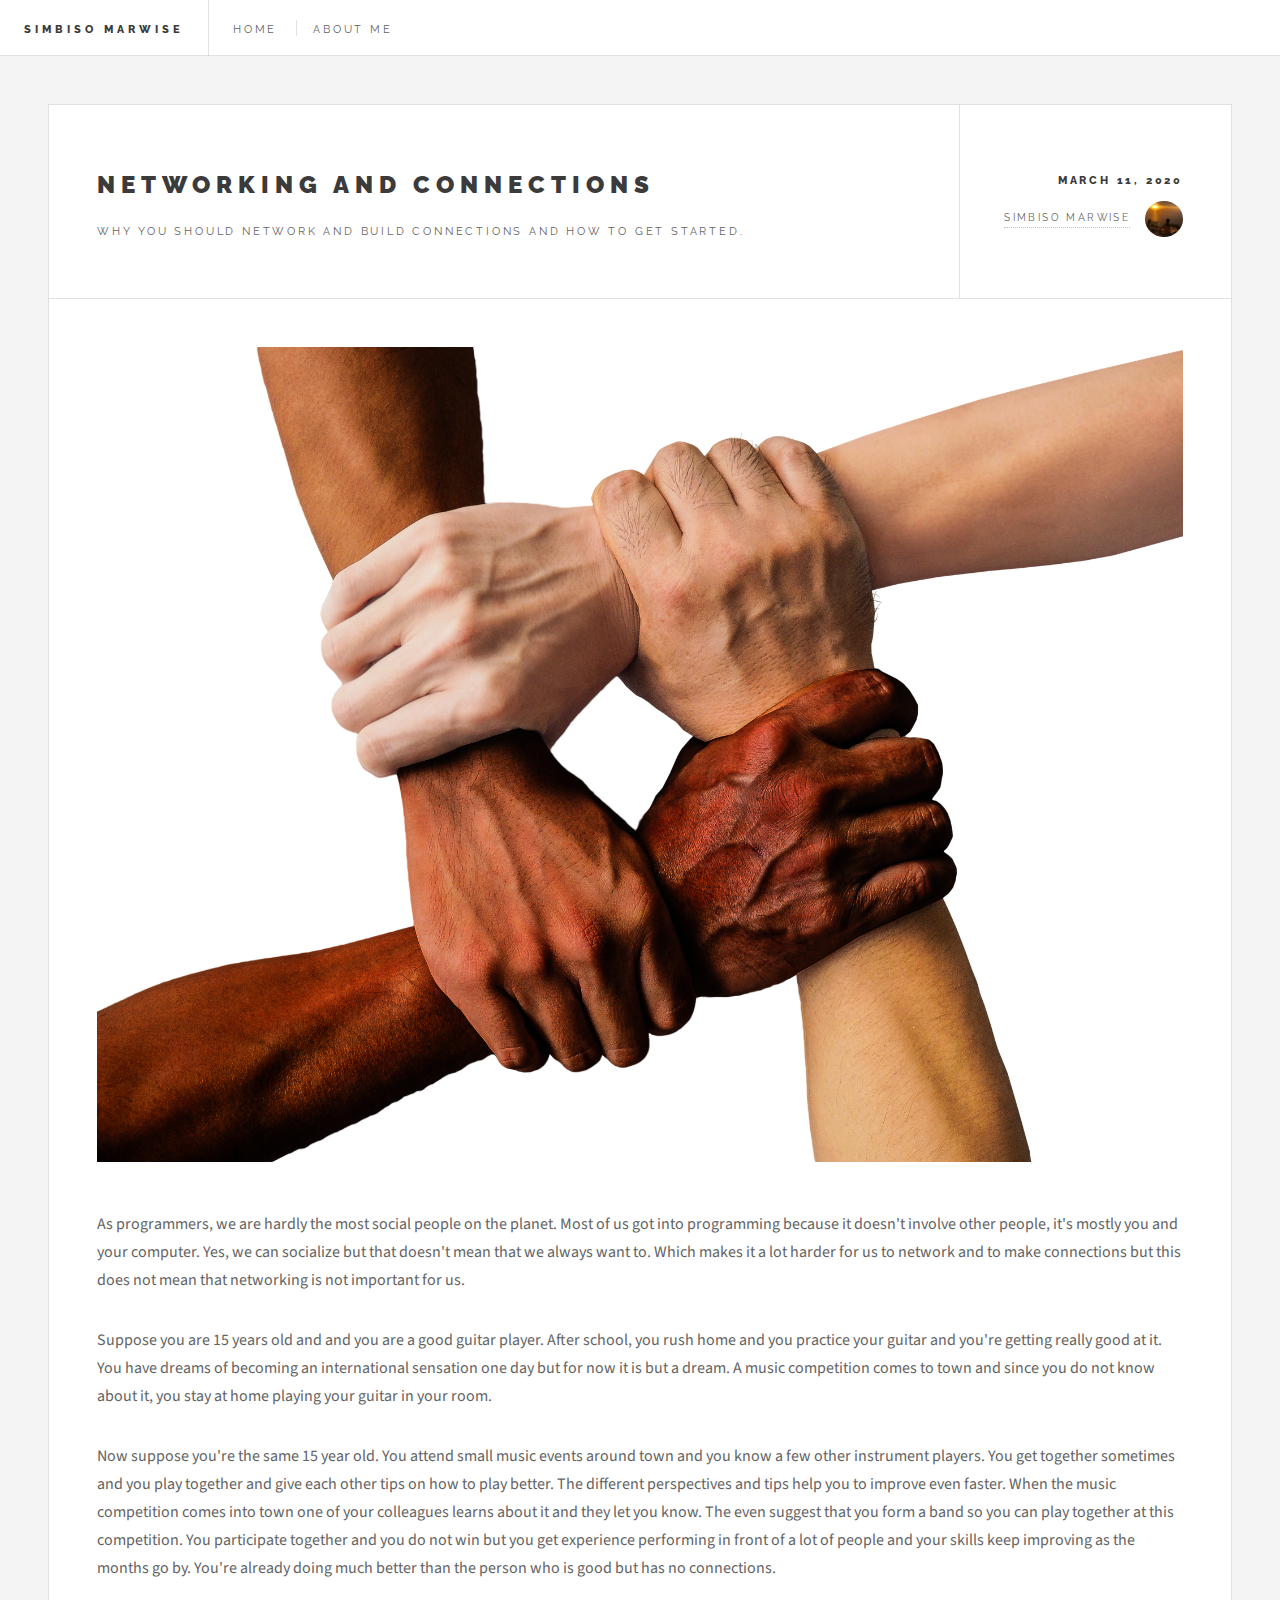
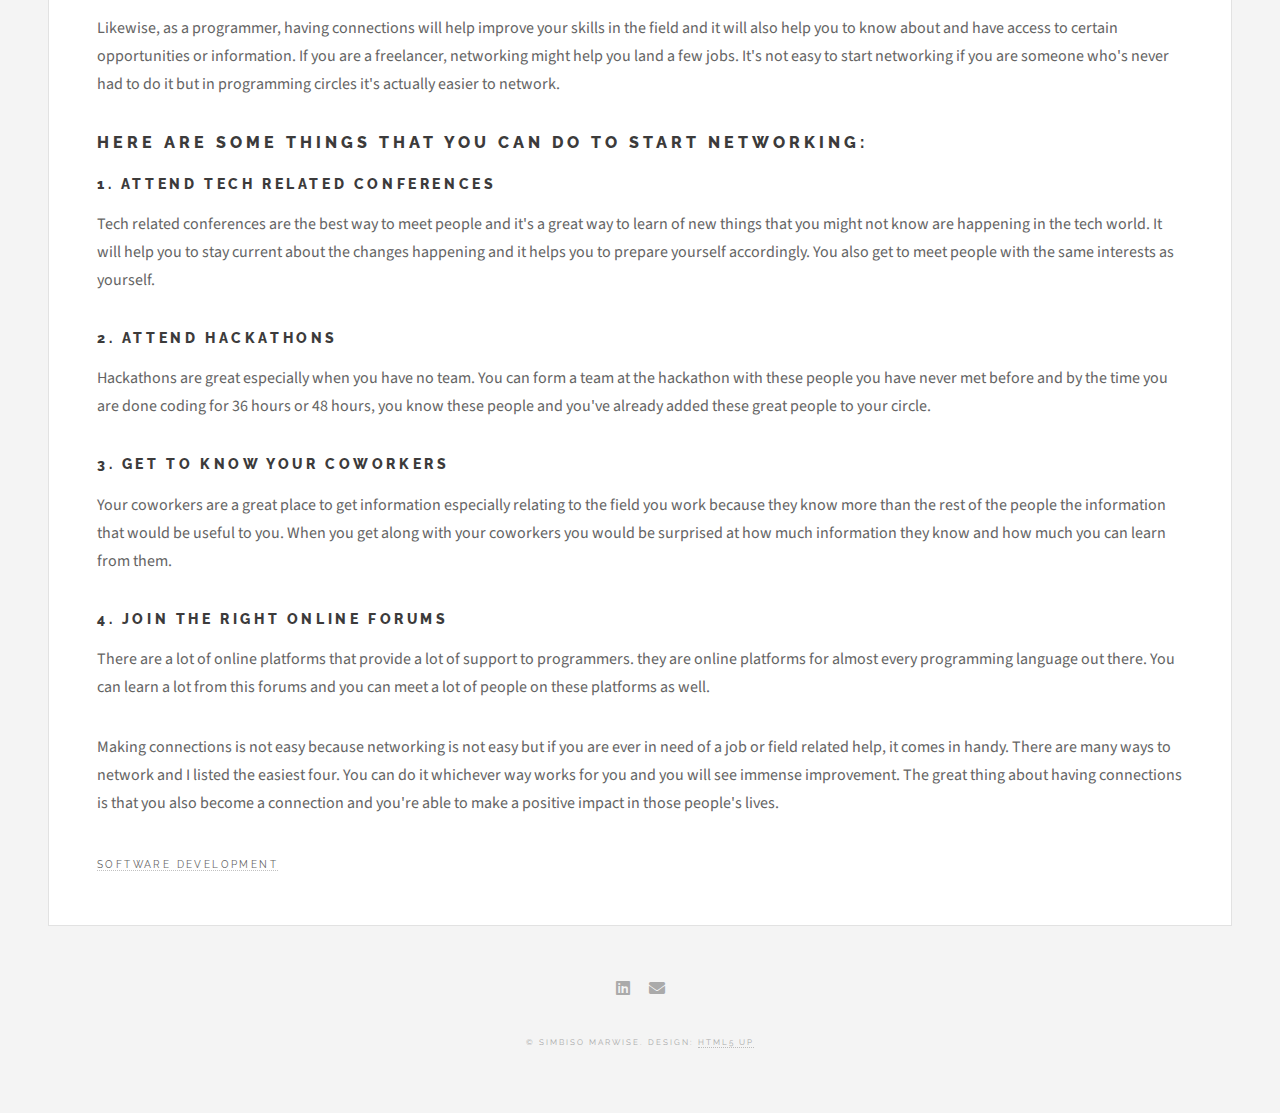
==== commit c69414ee: "removed menu" ====
--- a/20200311.html
+++ b/20200311.html
@@ -6,7 +6,7 @@
 -->
 <html>
 	<head>
-		<title>Mentoring and getting mentored</title>
+		<title>Networking and connections</title>
 		<meta charset="utf-8" />
 		<meta name="viewport" content="width=device-width, initial-scale=1, user-scalable=no" />
 		<link rel="stylesheet" href="assets/css/main.css" />
@@ -23,22 +23,8 @@
 							<ul>
 								<li><a href="index.html">Home</a></li>
 								<li><a href="about.html">About Me</a></li>
-								<li><a href="#">Articles</a></li>
 								<!-- <li><a href="#">Tempus</a></li>
 								<li><a href="#">Adipiscing</a></li> -->
-							</ul>
-						</nav>
-						<nav class="main">
-							<ul>
-								<li class="search">
-									<a class="fa-search" href="#search">Search</a>
-									<form id="search" method="get" action="#">
-										<input type="text" name="query" placeholder="Search" />
-									</form>
-								</li>
-								<li class="menu">
-									<a class="fa-bars" href="#menu">Menu</a>
-								</li>
 							</ul>
 						</nav>
 					</header>
@@ -124,9 +110,9 @@
 								<p>Making connections is not easy because networking is not easy but if you are ever in need of a job or field related help, it comes in handy. There are many ways to network and I listed the easiest four. You can do it whichever way works for you and you will see immense improvement. The great thing about having connections is that you also become a connection and you're able to make a positive impact in those people's lives.</p>
                                 <footer>
 									<ul class="stats">
-										<li><a href="#">General</a></li>
-										<li><a href="#" class="icon solid fa-heart">28</a></li>
-										<li><a href="#" class="icon solid fa-comment">128</a></li>
+										<li><a href="#">Software Development</a></li>
+										<!-- <li><a href="#" class="icon solid fa-heart">28</a></li> -->
+										<!-- <li><a href="#" class="icon solid fa-comment">128</a></li> -->
 									</ul>
 								</footer>
 							</article>
--- a/assets/css/main.css
+++ b/assets/css/main.css
@@ -3436,9 +3436,10 @@
 		}
 
 		#intro .logo img {
-			display: block;
-			margin-left: -0.25em;
-			width: 4.5em;
+			/* display: block; */
+			/* margin-left: 0.25em; */
+			width: 4.0em;
+			border-radius: 50%;
 		}
 
 	#intro header h2 {
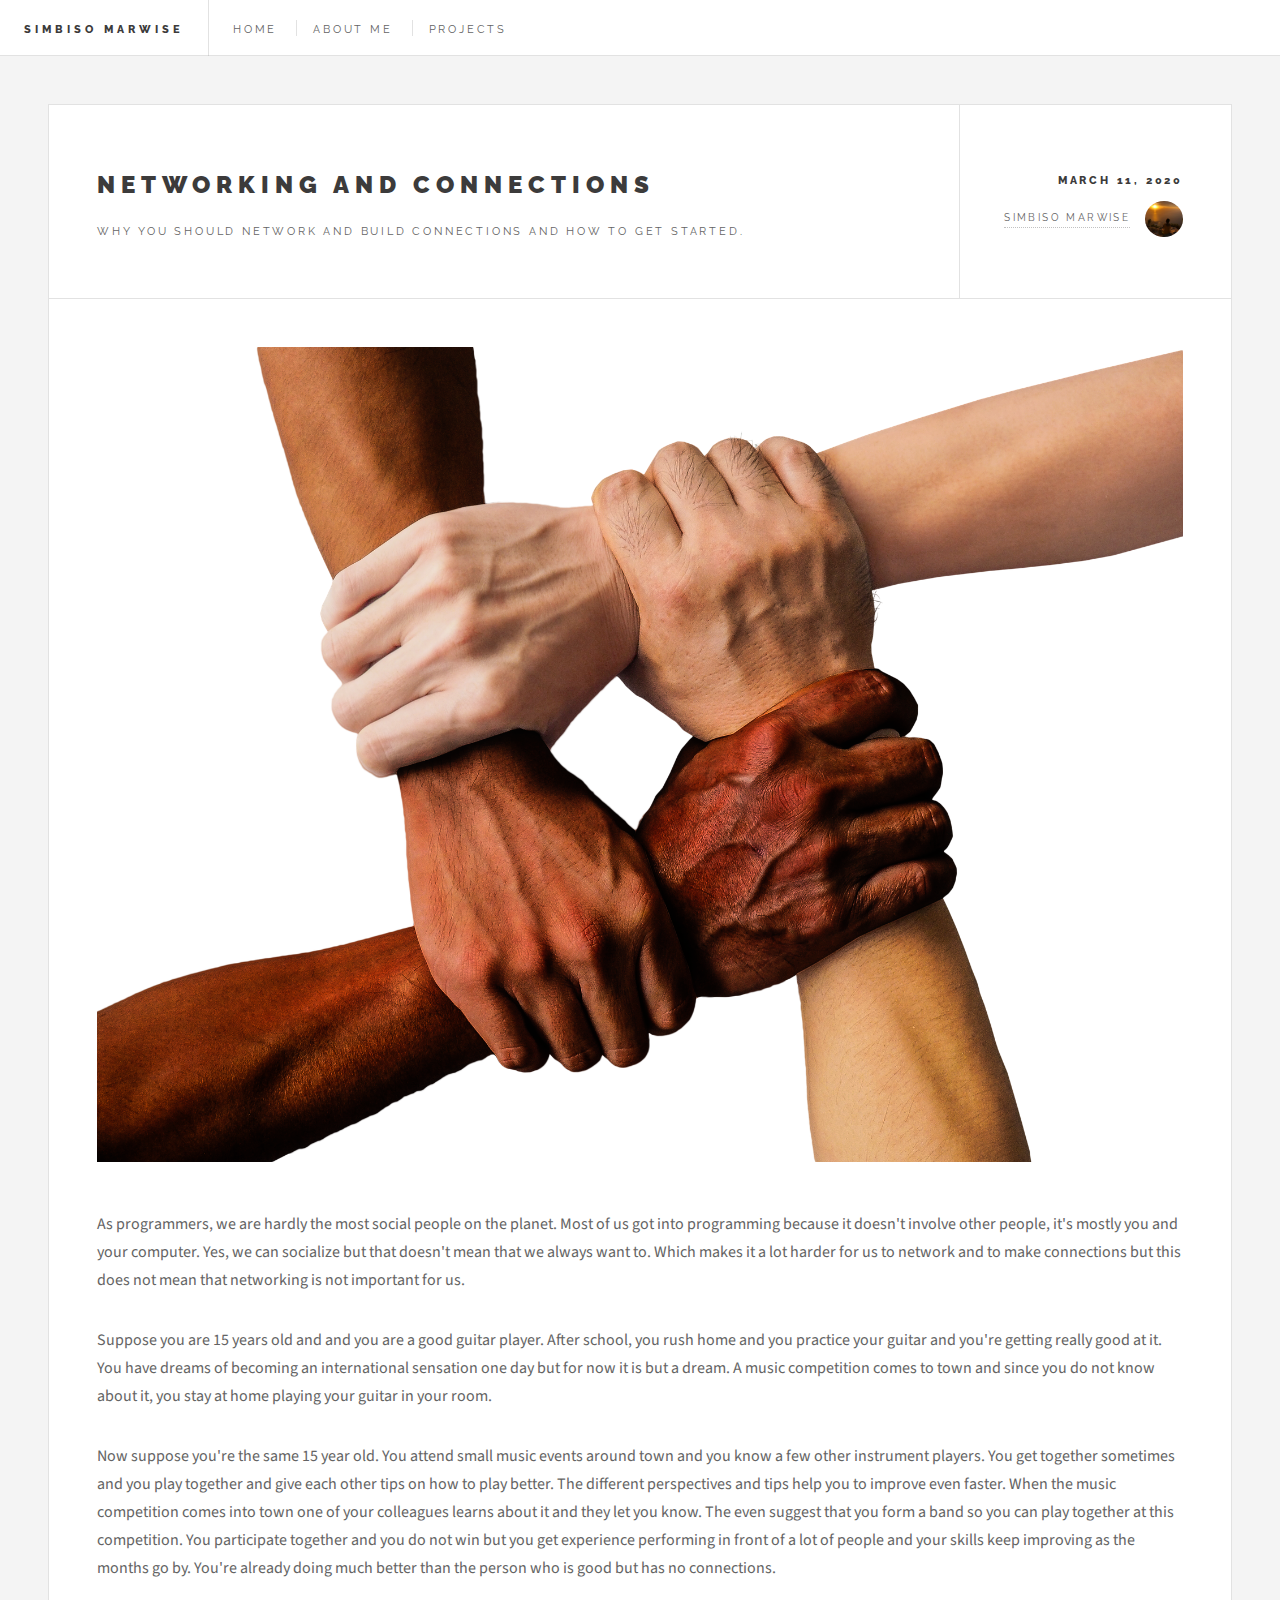
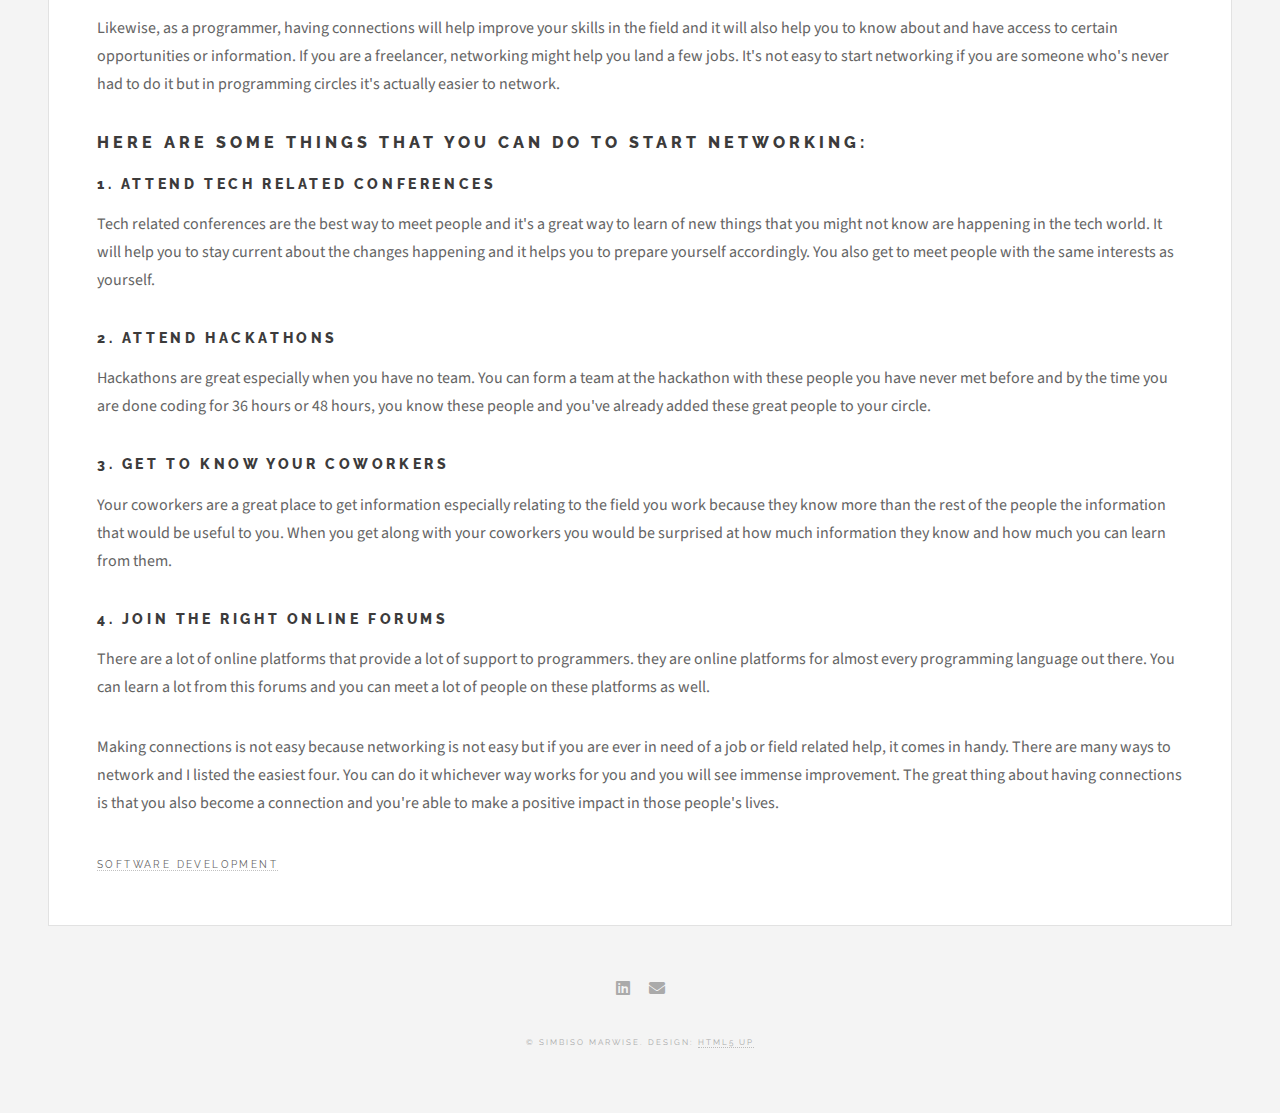
==== commit 00b7aaf1: "added nav to all pages" ====
--- a/20200311.html
+++ b/20200311.html
@@ -23,6 +23,7 @@
 							<ul>
 								<li><a href="index.html">Home</a></li>
 								<li><a href="about.html">About Me</a></li>
+								<li><a href="projects.html">Projects</a></li>
 								<!-- <li><a href="#">Tempus</a></li>
 								<li><a href="#">Adipiscing</a></li> -->
 							</ul>
